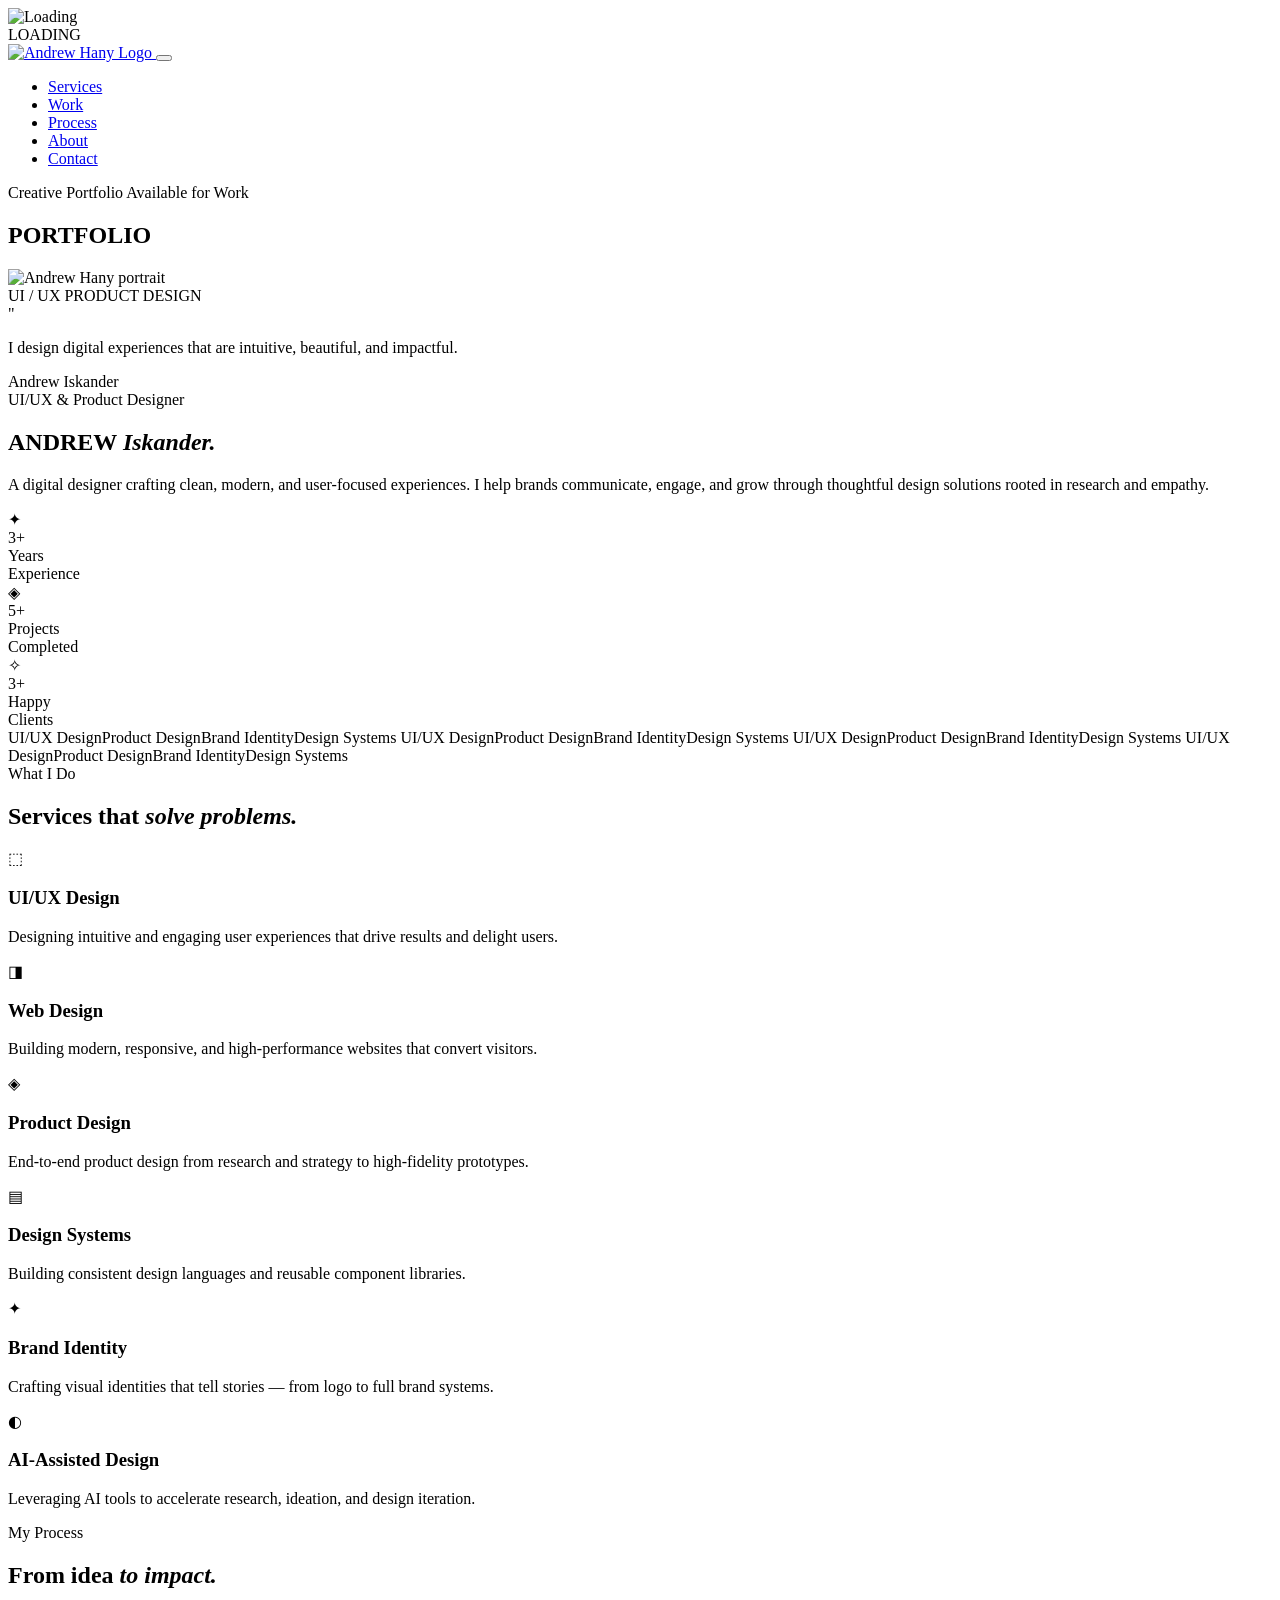
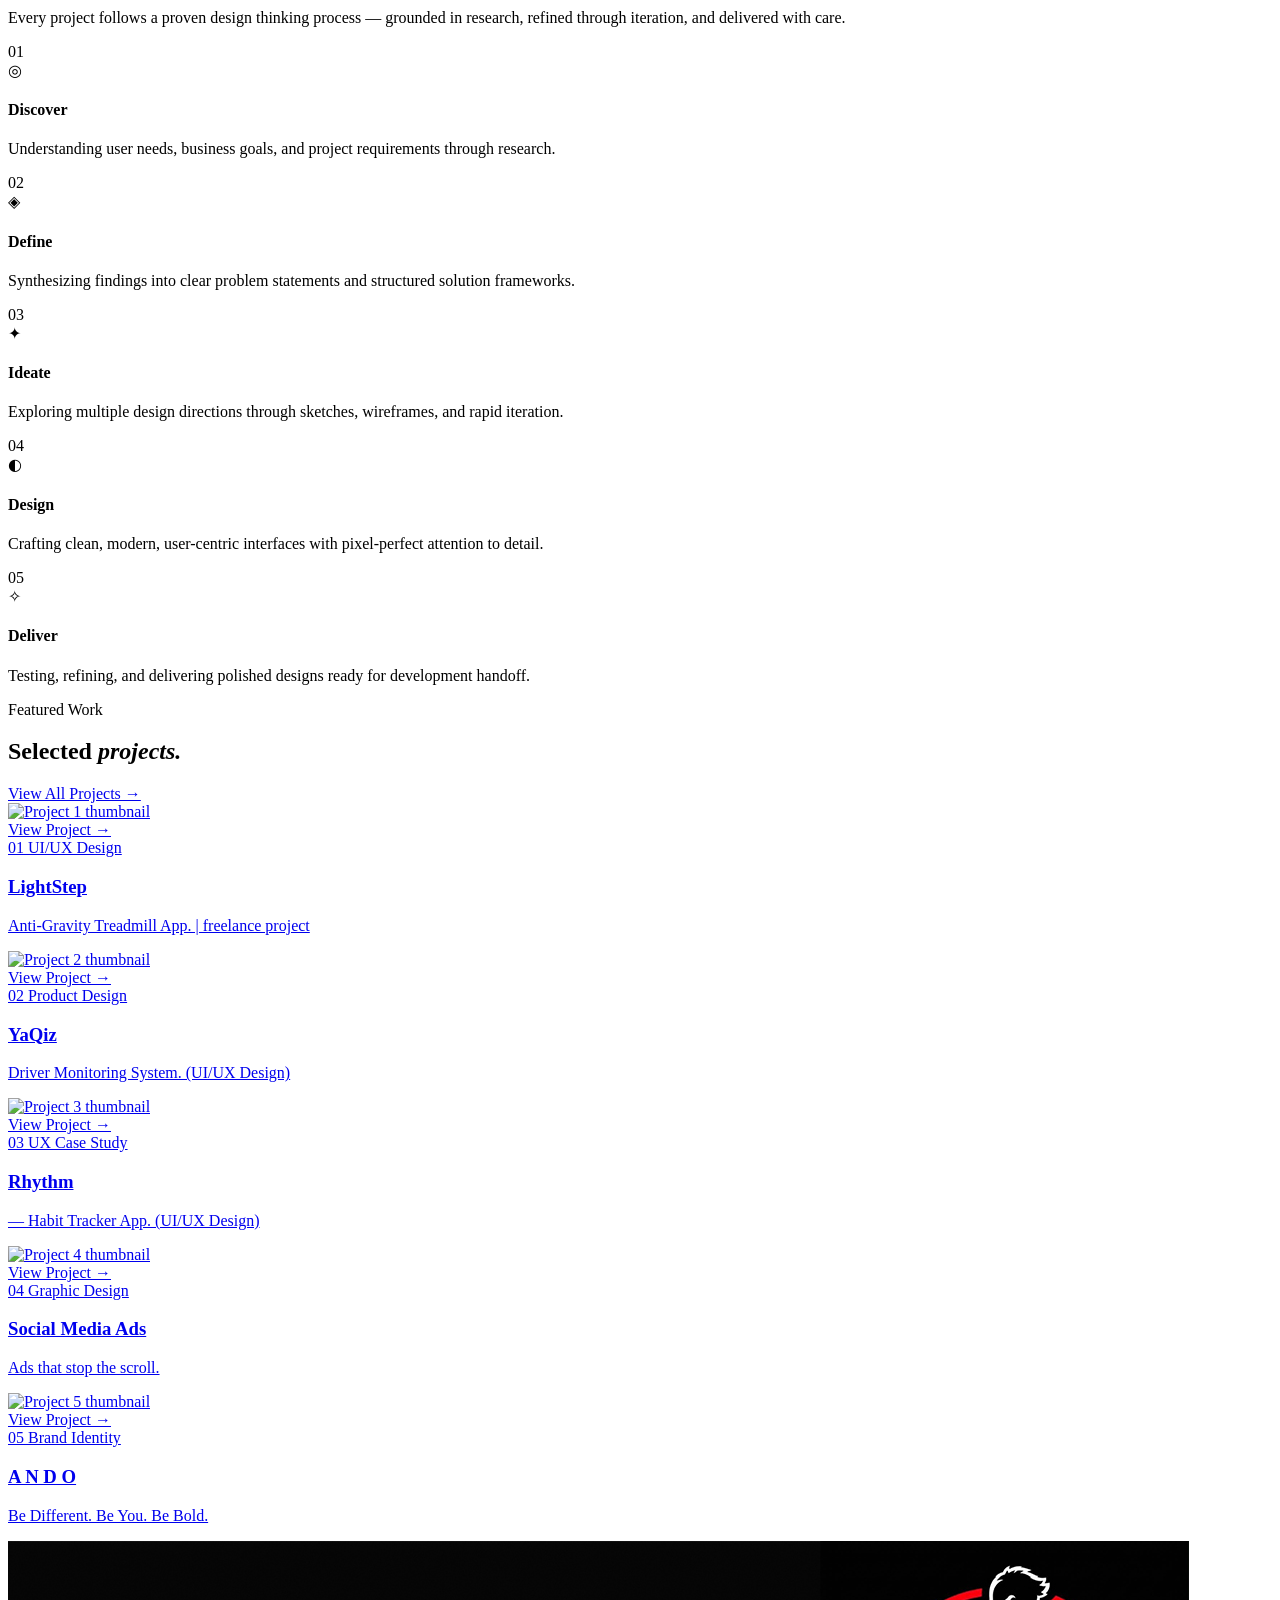
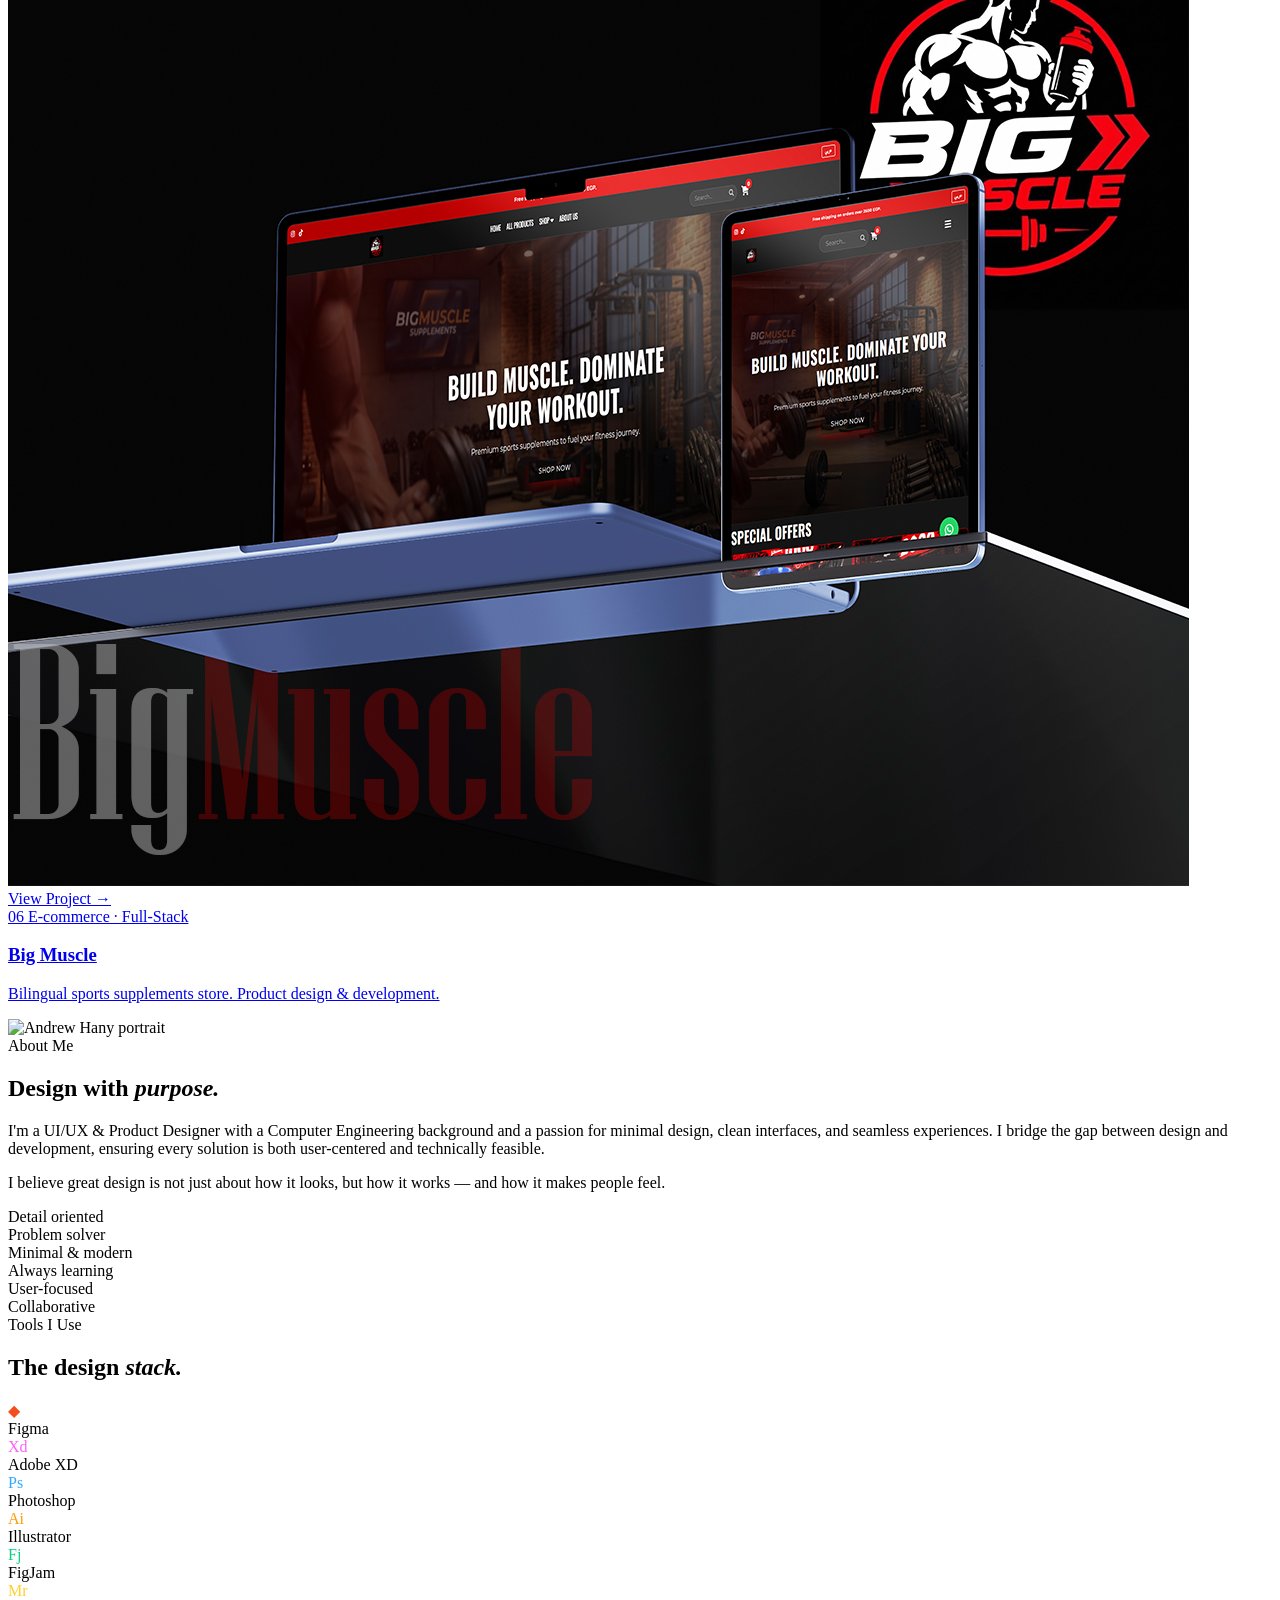
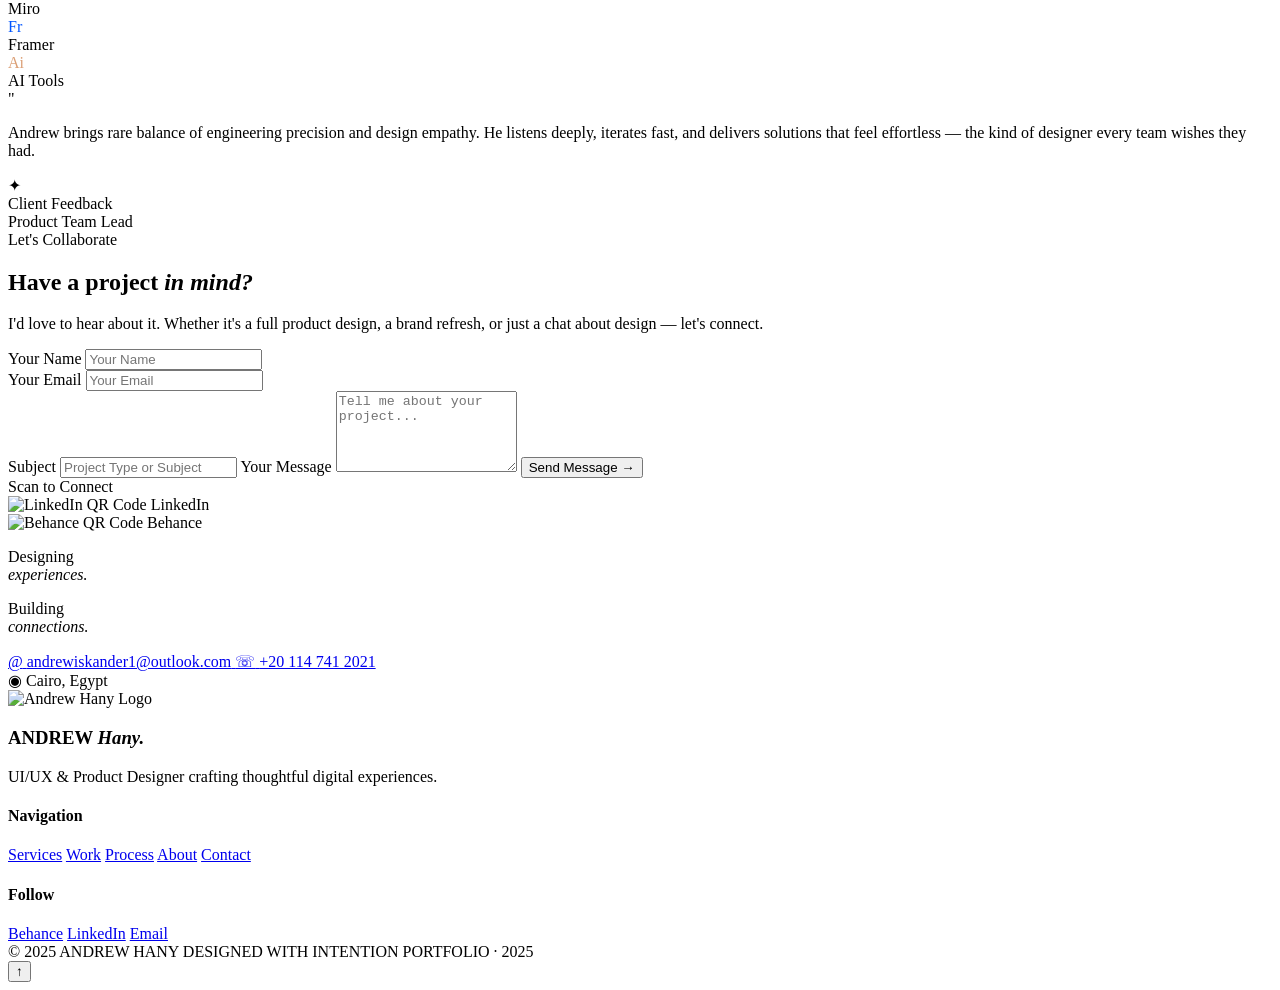
==== index.html @ 0064581a "Update index.html" ====
<!DOCTYPE html>
<html lang="en">
<head>
<meta charset="UTF-8">
<meta name="viewport" content="width=device-width, initial-scale=1.0">
<title>Andrew Hany — UI/UX & Product Designer Portfolio</title>
<meta name="description" content="Andrew Hany — UI/UX Designer, Product Designer, and AI-assisted design specialist. Crafting thoughtful digital experiences that solve real problems.">
<meta property="og:title" content="Andrew Hany — Design Portfolio">
<meta property="og:description" content="UI/UX & Product Designer crafting intuitive, impactful digital experiences.">
<meta property="og:type" content="website">

<link rel="icon" type="image/png" href="logo.png">
<link rel="shortcut icon" type="image/png" href="logo.png">
<link rel="apple-touch-icon" href="logo.png">

<link rel="preconnect" href="https://fonts.googleapis.com">
<link rel="preconnect" href="https://fonts.gstatic.com" crossorigin>
<link href="https://fonts.googleapis.com/css2?family=Bebas+Neue&family=Inter:wght@300;400;500;600;700&family=Playfair+Display:ital,wght@0,400;0,700;1,400&display=swap" rel="stylesheet">

<link rel="stylesheet" href="home.css">
</head>
<body>


<!-- LOADING SCREEN -->
<div class="page-loader" id="pageLoader">
  <div class="loader-content">
    <div class="loader-logo">
      <img src="logo.png" alt="Loading">
    </div>
    <div class="loader-text">
      <span>L</span><span>O</span><span>A</span><span>D</span><span>I</span><span>N</span><span>G</span>
    </div>
    <div class="loader-bar">
      <div class="loader-progress"></div>
    </div>
  </div>
</div>

<!-- باقي الكود -->

<div class="cursor" id="cursor" aria-hidden="true"></div>

<!-- NAV -->
<nav aria-label="Main navigation">
  <a href="home.html" class="logo">
    <img src="logo.png" alt="Andrew Hany Logo">
  </a>
  <button class="nav-toggle" id="navToggle" aria-label="Toggle menu" aria-expanded="false">
    <span></span><span></span><span></span>
  </button>
  <ul id="navMenu">
    <li><a href="#services">Services</a></li>
    <li><a href="#work">Work</a></li>
    <li><a href="#process">Process</a></li>
    <li><a href="#about">About</a></li>
    <li><a href="#contact">Contact</a></li>
  </ul>
</nav>

<!-- HERO — POSTER STYLE -->
<section class="hero">
  <div class="hero-top">
    <span class="hero-tag">Creative Portfolio</span>
    <span class="hero-tag hero-tag-right"><span class="pulse"></span> Available for Work</span>
  </div>

  <div class="hero-main">
    <h1 class="hero-title">
      <span class="split">PORTF</span><span class="split">OLIO</span>
    </h1>
    <div class="hero-portrait">
      <img src="andrew-hero.png" alt="Andrew Hany portrait">
      <div class="portrait-circle"></div>
    </div>
  </div>

  <div class="hero-bottom">
    <div class="hero-left">
      <div class="hero-services">
        <span>UI / UX</span>
        <span>PRODUCT</span>
        <span>DESIGN</span>
      </div>
      <div class="hero-quote">
        <div class="quote-mark">"</div>
        <p>I design digital experiences that are intuitive, beautiful, and impactful.</p>
        <div class="signature">Andrew Iskander</div>
      </div>
    </div>

    <div class="hero-right">
      <div class="hero-name">
        <div class="section-label">UI/UX & Product Designer</div>
        <h2>ANDREW <em>Iskander.</em></h2>
        <p class="hero-bio">A digital designer crafting clean, modern, and user-focused experiences. I help brands communicate, engage, and grow through thoughtful design solutions rooted in research and empathy.</p>
      </div>
      <div class="hero-stats">
        <div class="hero-stat">
          <div class="hero-stat-icon">✦</div>
          <div class="hero-stat-num">3<span>+</span></div>
          <div class="hero-stat-lbl">Years<br>Experience</div>
        </div>
        <div class="hero-stat">
          <div class="hero-stat-icon">◈</div>
          <div class="hero-stat-num">5<span>+</span></div>
          <div class="hero-stat-lbl">Projects<br>Completed</div>
        </div>
        <div class="hero-stat">
          <div class="hero-stat-icon">✧</div>
          <div class="hero-stat-num">3<span>+</span></div>
          <div class="hero-stat-lbl">Happy<br>Clients</div>
        </div>
      </div>
    </div>
  </div>

 
</section>

<!-- MARQUEE -->
<div class="marquee" aria-hidden="true">
  <div class="marquee-track">
    <span>UI/UX Design</span><span>Product Design</span><span>Brand Identity</span><span>Design Systems</span>
    <span>UI/UX Design</span><span>Product Design</span><span>Brand Identity</span><span>Design Systems</span>
    <span>UI/UX Design</span><span>Product Design</span><span>Brand Identity</span><span>Design Systems</span>
    <span>UI/UX Design</span><span>Product Design</span><span>Brand Identity</span><span>Design Systems</span>
  </div>
</div>

<!-- SERVICES / WHAT I DO -->
<section class="services" id="services">
  <div class="services-header reveal">
    <div class="section-label">What I Do</div>
    <h2>Services that <em>solve problems.</em></h2>
  </div>
  <div class="services-grid">
    <div class="service-card reveal">
      <div class="service-icon">⬚</div>
      <h3>UI/UX Design</h3>
      <p>Designing intuitive and engaging user experiences that drive results and delight users.</p>
    </div>
    <div class="service-card reveal">
      <div class="service-icon">◨</div>
      <h3>Web Design</h3>
      <p>Building modern, responsive, and high-performance websites that convert visitors.</p>
    </div>
    <div class="service-card reveal">
      <div class="service-icon">◈</div>
      <h3>Product Design</h3>
      <p>End-to-end product design from research and strategy to high-fidelity prototypes.</p>
    </div>
    <div class="service-card reveal">
      <div class="service-icon">▤</div>
      <h3>Design Systems</h3>
      <p>Building consistent design languages and reusable component libraries.</p>
    </div>
    <div class="service-card reveal">
      <div class="service-icon">✦</div>
      <h3>Brand Identity</h3>
      <p>Crafting visual identities that tell stories — from logo to full brand systems.</p>
    </div>
    <div class="service-card reveal">
      <div class="service-icon">◐</div>
      <h3>AI-Assisted Design</h3>
      <p>Leveraging AI tools to accelerate research, ideation, and design iteration.</p>
    </div>
  </div>
</section>

<!-- PROCESS -->
<section class="process" id="process">
  <div class="process-header">
    <div class="section-label reveal" style="justify-content:center">My Process</div>
    <h2 class="reveal process-title">From idea <em>to impact.</em></h2>
    <p class="reveal process-sub">Every project follows a proven design thinking process — grounded in research, refined through iteration, and delivered with care.</p>
  </div>

  <div class="process-timeline">
    <div class="p-line" aria-hidden="true"></div>
    <div class="p-step reveal">
      <div class="p-step-num">01</div>
      <div class="p-step-icon">◎</div>
      <h4>Discover</h4>
      <p>Understanding user needs, business goals, and project requirements through research.</p>
    </div>
    <div class="p-step reveal">
      <div class="p-step-num">02</div>
      <div class="p-step-icon">◈</div>
      <h4>Define</h4>
      <p>Synthesizing findings into clear problem statements and structured solution frameworks.</p>
    </div>
    <div class="p-step reveal">
      <div class="p-step-num">03</div>
      <div class="p-step-icon">✦</div>
      <h4>Ideate</h4>
      <p>Exploring multiple design directions through sketches, wireframes, and rapid iteration.</p>
    </div>
    <div class="p-step reveal">
      <div class="p-step-num">04</div>
      <div class="p-step-icon">◐</div>
      <h4>Design</h4>
      <p>Crafting clean, modern, user-centric interfaces with pixel-perfect attention to detail.</p>
    </div>
    <div class="p-step reveal">
      <div class="p-step-num">05</div>
      <div class="p-step-icon">✧</div>
      <h4>Deliver</h4>
      <p>Testing, refining, and delivering polished designs ready for development handoff.</p>
    </div>
  </div>
</section>

<!-- FEATURED WORK -->
<section class="work" id="work">
  <div class="work-header">
    <div>
      <div class="section-label reveal">Featured Work</div>
      <h2 class="reveal work-title">Selected <em>projects.</em></h2>
    </div>
    <a href="https://www.behance.net/andrewhany6" target="_blank" rel="noopener" class="view-all reveal">
      View All Projects →
    </a>
  </div>

  <div class="projects-grid">

    <!-- PROJECT 1 -->
    <a href="LightStep/LightStep.html" class="project-card reveal" data-project="1" >
      <div class="project-image">
        <img src="project-1.jpg" alt="Project 1 thumbnail" loading="lazy">
        <div class="project-overlay">
          <span class="project-view">View Project →</span>
        </div>
      </div>
      <div class="project-info">
        <div class="project-meta">
          <span class="project-num">01</span>
          <span class="project-cat">UI/UX Design</span>
        </div>
        <h3>LightStep</h3>
        <p>Anti-Gravity Treadmill App. | freelance project</p>
      </div>
    </a>

    <!-- PROJECT 2 -->
    <a href="Yaqiz/YaQiz.html" class="project-card reveal" data-project="2" >
      <div class="project-image">
        <img src="project-2.jpg" alt="Project 2 thumbnail" loading="lazy">
        <div class="project-overlay">
          <span class="project-view">View Project →</span>
        </div>
      </div>
      <div class="project-info">
        <div class="project-meta">
          <span class="project-num">02</span>
          <span class="project-cat">Product Design</span>
        </div>
        <h3>YaQiz</h3>
        <p>Driver Monitoring System. (UI/UX Design) </p>
      </div>
    </a>

    <!-- PROJECT 3 -->
    <a href="Rhythm/rhythm.html" class="project-card reveal" data-project="3" >
      <div class="project-image">
        <img src="project-3.jpg" alt="Project 3 thumbnail" loading="lazy">
        <div class="project-overlay">
          <span class="project-view">View Project →</span>
        </div>
      </div>
      <div class="project-info">
        <div class="project-meta">
          <span class="project-num">03</span>
          <span class="project-cat">UX Case Study</span>
        </div>
        <h3>Rhythm</h3>
        <p> — Habit Tracker App. (UI/UX Design) </p>
      </div>
    </a>

    <!-- PROJECT 4 -->
    <a href="ads/ads.html" class="project-card reveal" data-project="4" >
      <div class="project-image">
        <img src="project-4.jpg" alt="Project 4 thumbnail" loading="lazy">
        <div class="project-overlay">
          <span class="project-view">View Project →</span>
        </div>
      </div>
      <div class="project-info">
        <div class="project-meta">
          <span class="project-num">04</span>
          <span class="project-cat">Graphic Design</span>
        </div>
        <h3>Social Media Ads</h3>
        <p>Ads that stop the scroll.</p>
      </div>
    </a>

<!-- PROJECT 5 -->
    <a href="ando/ando.html" class="project-card reveal" data-project="5" >
      <div class="project-image">
        <img src="project-5.jpg" alt="Project 5 thumbnail" loading="lazy">
        <div class="project-overlay">
          <span class="project-view">View Project →</span>
        </div>
      </div>
      <div class="project-info">
        <div class="project-meta">
          <span class="project-num">05</span>
          <span class="project-cat">Brand Identity</span>
        </div>
        <h3>A N D O</h3>
        <p>Be Different. Be You. Be Bold.</p>
      </div>
    </a>

    

     <!-- PROJECT 6 -->
<a href="Big Muscle/BigMuscle.html" class="project-card reveal" data-project="6">
  <div class="project-image">
    <img
      src="project-6.jpg"
      alt="Big Muscle sports supplements e-commerce platform"
      loading="lazy"
    >
    <div class="project-overlay">
      <span class="project-view">View Project →</span>
    </div>
  </div>

  <div class="project-info">
    <div class="project-meta">
      <span class="project-num">06</span>
      <span class="project-cat">E-commerce · Full-Stack</span>
    </div>
    <h3>Big Muscle</h3>
    <p>Bilingual sports supplements store. Product design &amp; development.</p>
  </div>
</a>


  </div>
</section>

<!-- ABOUT ME -->
<section class="about" id="about">
  <div class="about-inner">
    <div class="about-left reveal">
      <div class="about-image">
        <img src="andrew-about.jpg" alt="Andrew Hany portrait">
      </div>
    </div>
    <div class="about-right reveal">
      <div class="section-label">About Me</div>
      <h2>Design with <em>purpose.</em></h2>
      <p class="about-bio">I'm a UI/UX & Product Designer with a Computer Engineering background and a passion for minimal design, clean interfaces, and seamless experiences. I bridge the gap between design and development, ensuring every solution is both user-centered and technically feasible.</p>
      <p class="about-bio">I believe great design is not just about how it looks, but how it works — and how it makes people feel.</p>

      <div class="about-traits">
        <div class="trait">
          <span class="trait-dot"></span>
          <span>Detail oriented</span>
        </div>
        <div class="trait">
          <span class="trait-dot"></span>
          <span>Problem solver</span>
        </div>
        <div class="trait">
          <span class="trait-dot"></span>
          <span>Minimal & modern</span>
        </div>
        <div class="trait">
          <span class="trait-dot"></span>
          <span>Always learning</span>
        </div>
        <div class="trait">
          <span class="trait-dot"></span>
          <span>User-focused</span>
        </div>
        <div class="trait">
          <span class="trait-dot"></span>
          <span>Collaborative</span>
        </div>
      </div>
    </div>
  </div>
</section>

<!-- TOOLS -->
<section class="tools">
  <div class="tools-inner">
    <div class="section-label reveal" style="justify-content:center">Tools I Use</div>
    <h2 class="reveal tools-title">The design <em>stack.</em></h2>

    <div class="tools-grid">
      <div class="tool-card reveal">
        <div class="tool-icon" style="color:#F24E1E">◆</div>
        <span>Figma</span>
      </div>
      <div class="tool-card reveal">
        <div class="tool-icon" style="color:#FF61F6">Xd</div>
        <span>Adobe XD</span>
      </div>
      <div class="tool-card reveal">
        <div class="tool-icon" style="color:#31A8FF">Ps</div>
        <span>Photoshop</span>
      </div>
      <div class="tool-card reveal">
        <div class="tool-icon" style="color:#FF9A00">Ai</div>
        <span>Illustrator</span>
      </div>
      <div class="tool-card reveal">
        <div class="tool-icon" style="color:#0ACF83">Fj</div>
        <span>FigJam</span>
      </div>
      <div class="tool-card reveal">
        <div class="tool-icon" style="color:#FFD02F">Mr</div>
        <span>Miro</span>
      </div>
      <div class="tool-card reveal">
        <div class="tool-icon" style="color:#0055FF">Fr</div>
        <span>Framer</span>
      </div>
      <div class="tool-card reveal">
        <div class="tool-icon" style="color:#DB9F75">Ai</div>
        <span>AI Tools</span>
      </div>
    </div>

    <!-- Testimonial -->
    <div class="testimonial reveal">
      <div class="quote-large">"</div>
      <p>Andrew brings rare balance of engineering precision and design empathy. He listens deeply, iterates fast, and delivers solutions that feel effortless — the kind of designer every team wishes they had.</p>
      <div class="testimonial-author">
        <div class="ta-avatar">✦</div>
        <div>
          <div class="ta-name">Client Feedback</div>
          <div class="ta-role">Product Team Lead</div>
        </div>
      </div>
    </div>
  </div>
</section>

<!-- COLLABORATE / CONTACT -->
<section class="collaborate" id="contact">
  <div class="collab-header reveal">
    <div class="section-label" style="justify-content:center">Let's Collaborate</div>
    <h2>Have a project <em>in mind?</em></h2>
    <p>I'd love to hear about it. Whether it's a full product design, a brand refresh, or just a chat about design — let's connect.</p>
  </div>

  <div class="collab-grid">
    <div class="collab-form-wrap reveal">
      <form class="contact-form" action="https://formsubmit.co/andrewiskander1@outlook.com" method="POST">
        <input type="hidden" name="_subject" value="New message from Portfolio Home page!">
        <input type="hidden" name="_captcha" value="false">
        <div class="form-row">
          <div>
            <label for="name" class="sr-only">Your Name</label>
            <input id="name" type="text" name="name" placeholder="Your Name" required>
          </div>
          <div>
            <label for="email" class="sr-only">Your Email</label>
            <input id="email" type="email" name="email" placeholder="Your Email" required>
          </div>
        </div>
        <label for="subject" class="sr-only">Subject</label>
        <input id="subject" type="text" name="subject" placeholder="Project Type or Subject">
        <label for="message" class="sr-only">Your Message</label>
        <textarea id="message" name="message" placeholder="Tell me about your project..." rows="5" required></textarea>
        <button type="submit" class="cta-btn">Send Message →</button>
      </form>
    </div>

    <div class="collab-qr reveal">
      <div class="qr-title">Scan to Connect</div>
      <div class="qr-grid">
        <div class="qr-item">
          <img src="qr-linkedin.png" alt="LinkedIn QR Code">
          <span>LinkedIn</span>
        </div>
        <div class="qr-item">
          <img src="qr-behance.png" alt="Behance QR Code">
          <span>Behance</span>
        </div>
      </div>
      <div class="qr-tagline">
        <p>Designing<br><em>experiences.</em></p>
        <p>Building<br><em>connections.</em></p>
      </div>
    </div>
  </div>

  <div class="collab-info reveal">
    <a href="mailto:andrewiskander1@outlook.com" class="ci-item">
      <span class="ci-icon">@</span>
      <span>andrewiskander1@outlook.com</span>
    </a>
    <a href="tel:+201147412021" class="ci-item">
      <span class="ci-icon">☏</span>
      <span>+20 114 741 2021</span>
    </a>
    <div class="ci-item">
      <span class="ci-icon">◉</span>
      <span>Cairo, Egypt</span>
    </div>
  </div>
</section>

<!-- FOOTER -->
<footer>
  <div class="footer-top">
    <div class="footer-brand">
      <img src="logo.png" alt="Andrew Hany Logo">
      <h3>ANDREW <em>Hany.</em></h3>
      <p>UI/UX & Product Designer crafting thoughtful digital experiences.</p>
    </div>
    <div class="footer-links">
      <h4>Navigation</h4>
      <a href="#services">Services</a>
      <a href="#work">Work</a>
      <a href="#process">Process</a>
      <a href="#about">About</a>
      <a href="#contact">Contact</a>
    </div>
    <div class="footer-social">
      <h4>Follow</h4>
      <a href="https://www.behance.net/andrewhany6" target="_blank" rel="noopener">Behance</a>
      <a href="https://www.linkedin.com/in/andrew-hany-iskander0212" target="_blank" rel="noopener">LinkedIn</a>
      <a href="mailto:andrewiskander1@outlook.com">Email</a>
    </div>
  </div>
  <div class="foot-bot">
    <span>© 2025 ANDREW HANY</span>
    <span>DESIGNED WITH INTENTION</span>
    <span>PORTFOLIO · 2025</span>
  </div>
</footer>

<script defer src="https://cdnjs.cloudflare.com/ajax/libs/gsap/3.12.5/gsap.min.js"></script>
<script defer src="https://cdnjs.cloudflare.com/ajax/libs/gsap/3.12.5/ScrollTrigger.min.js"></script>
<script src="home.js"></script>


<button id="scrollTop" class="scroll-top" aria-label="Scroll to top">
  ↑
</button>

</body>
</html>
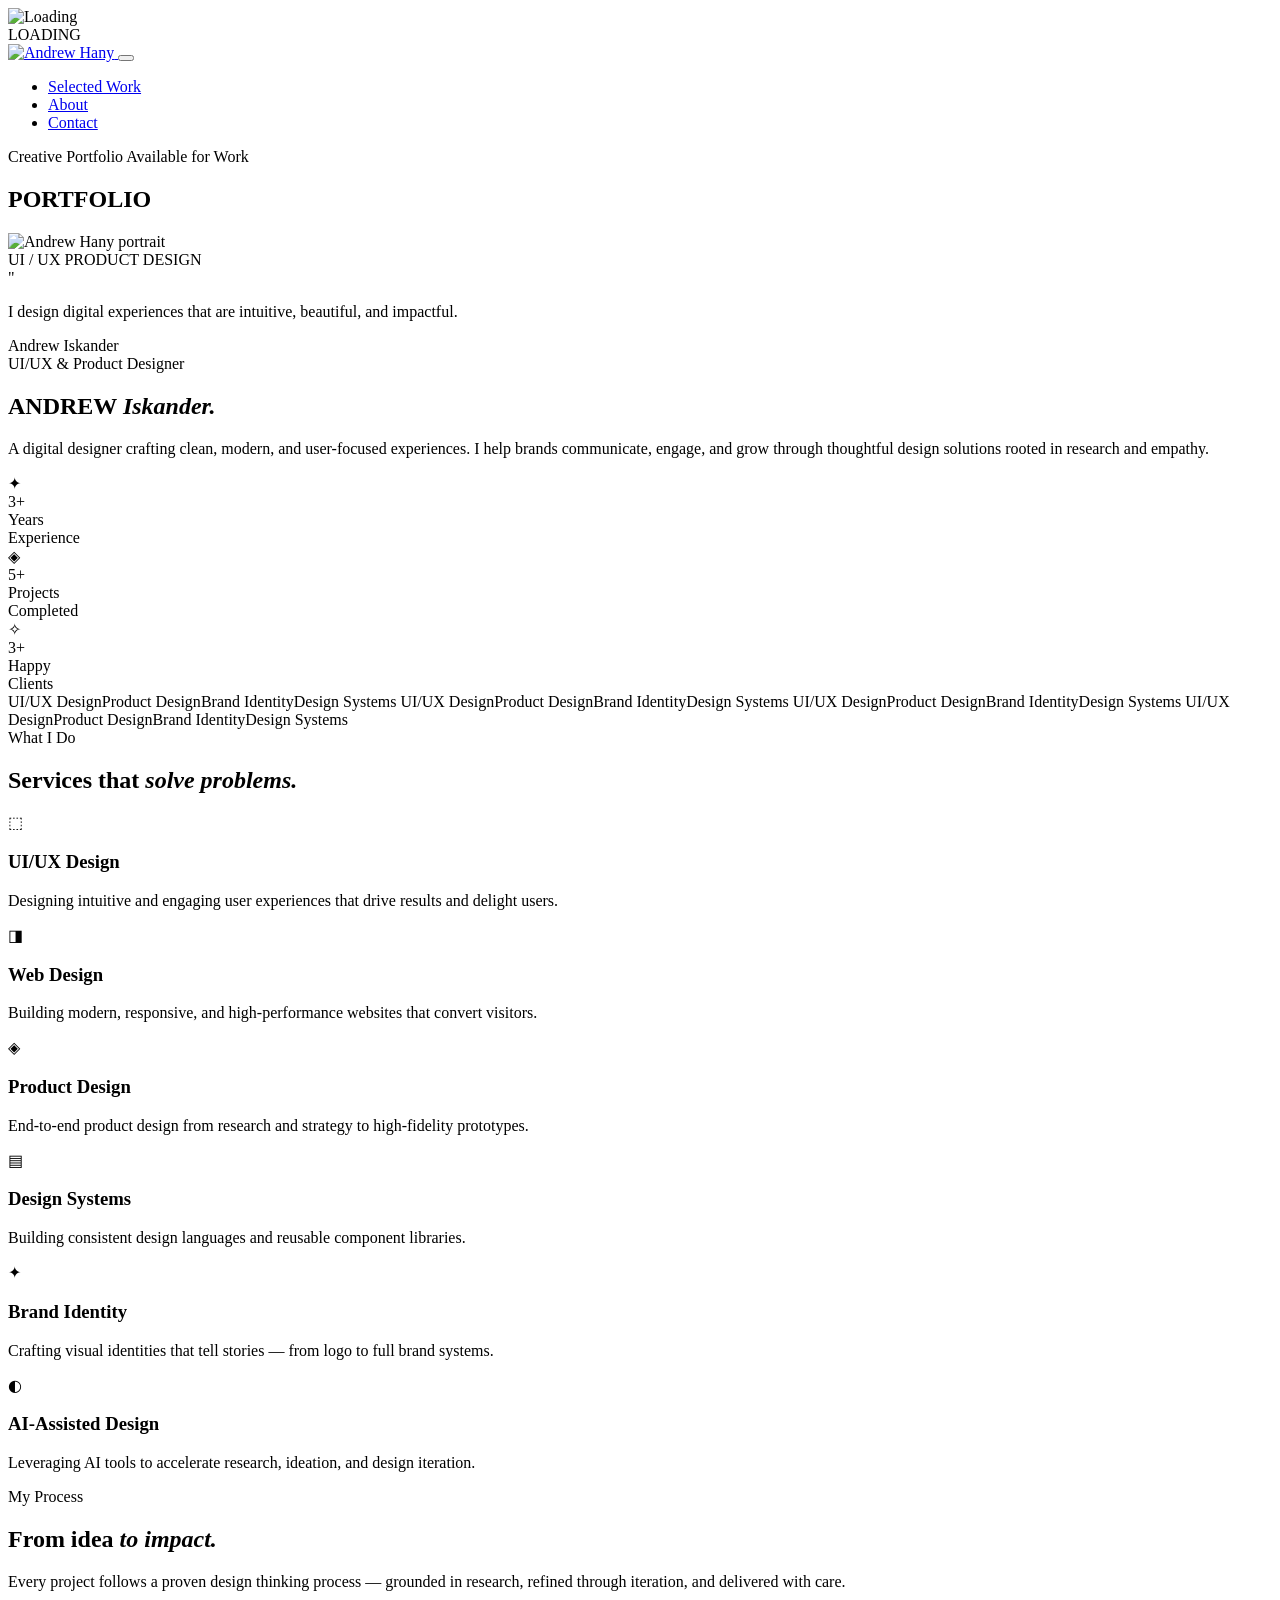
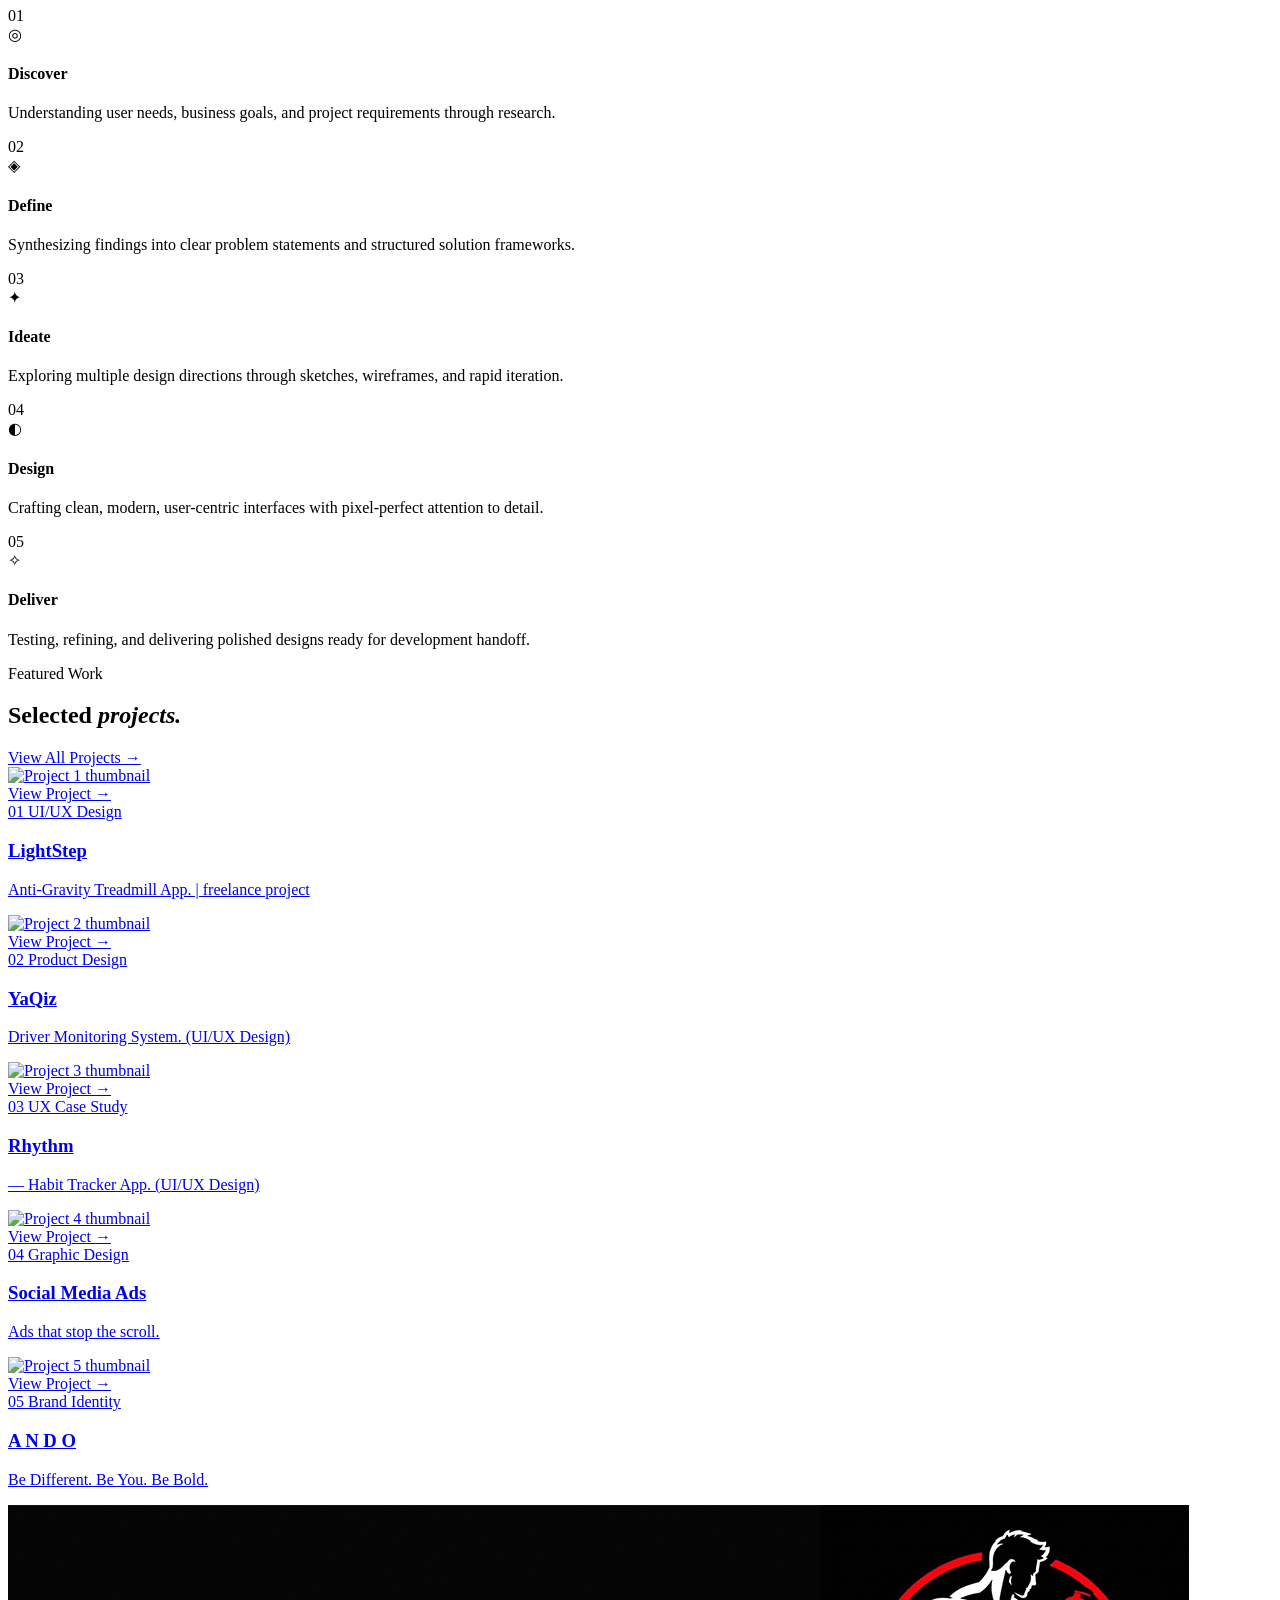
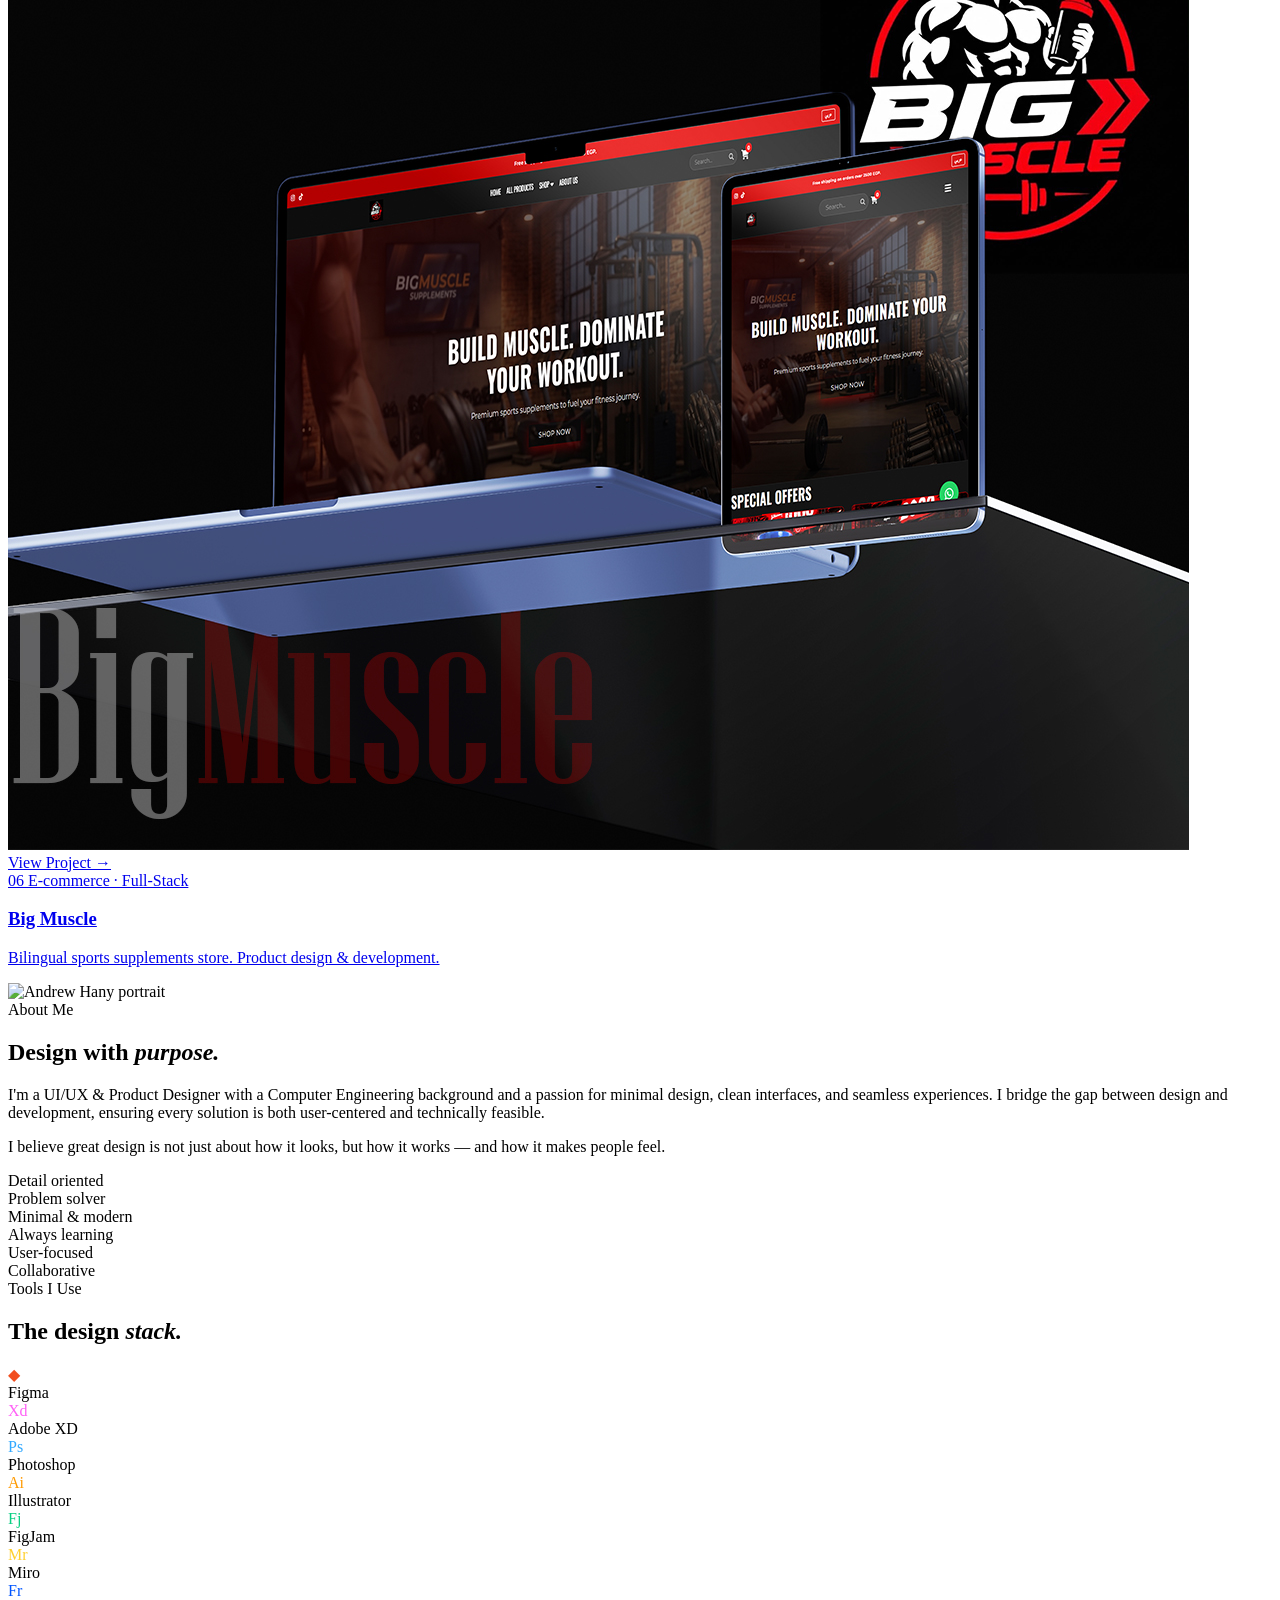
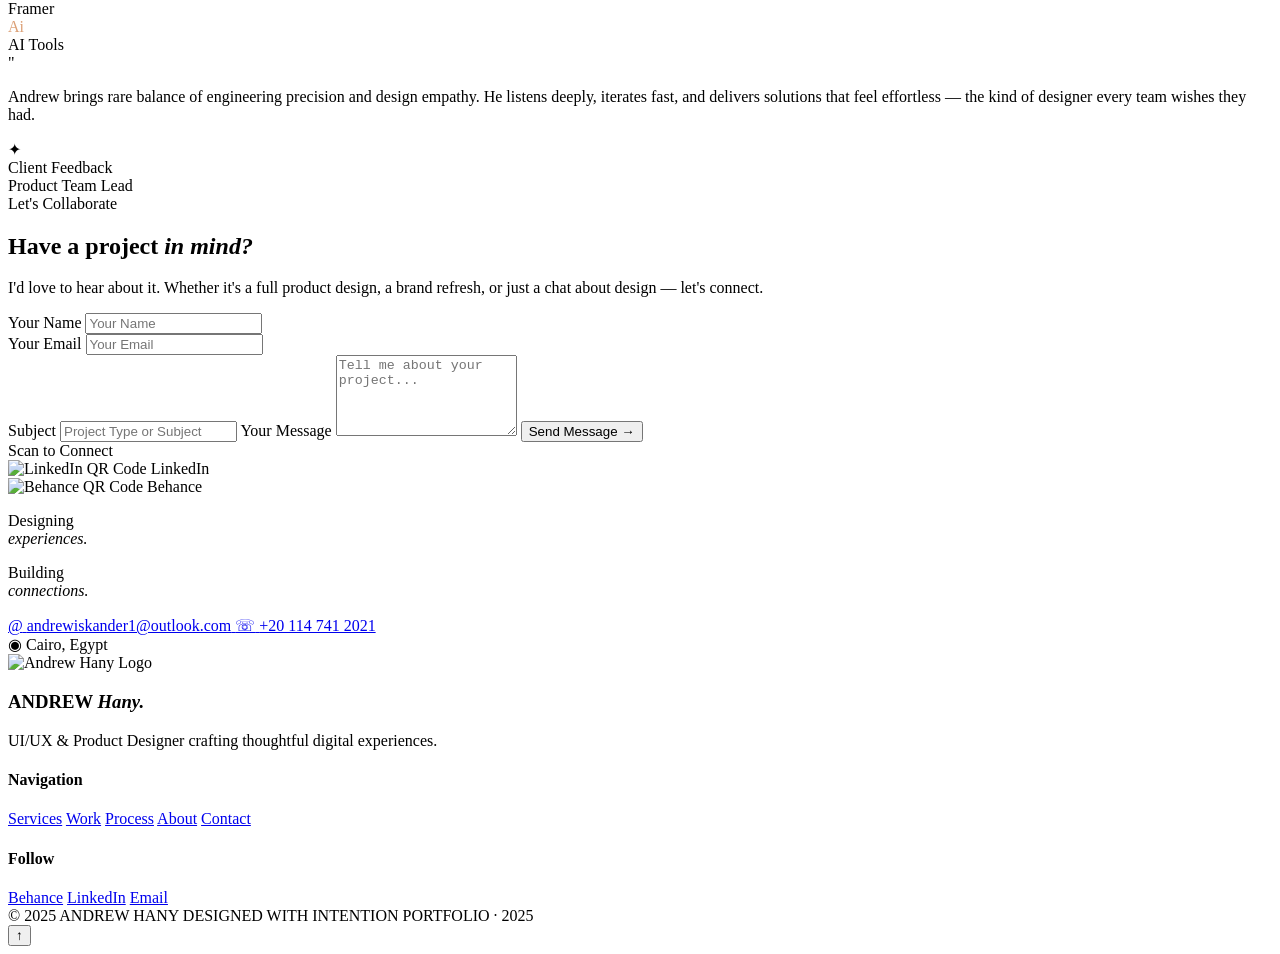
==== commit 49e10fd3: "Update index.html" ====
--- a/index.html
+++ b/index.html
@@ -43,16 +43,21 @@
 
 <!-- NAV -->
 <nav aria-label="Main navigation">
-  <a href="home.html" class="logo">
-    <img src="logo.png" alt="Andrew Hany Logo">
+  <!-- Your Logo -->
+  <a href="index.html" class="logo" aria-label="Andrew Hany — Home">
+    <img src="logo.png" alt="Andrew Hany"> <!-- Adjust path if inside a project folder -->
   </a>
-  <button class="nav-toggle" id="navToggle" aria-label="Toggle menu" aria-expanded="false">
-    <span></span><span></span><span></span>
+
+  <!-- 1. ADD THIS HAMBURGER BUTTON -->
+  <button class="nav-toggle" id="navToggle" aria-label="Toggle menu" aria-expanded="false" aria-controls="navMenu">
+    <span></span>
+    <span></span>
+    <span></span>
   </button>
+
+  <!-- 2. ADD id="navMenu" TO YOUR UL -->
   <ul id="navMenu">
-    <li><a href="#services">Services</a></li>
-    <li><a href="#work">Work</a></li>
-    <li><a href="#process">Process</a></li>
+    <li><a href="#work">Selected Work</a></li>
     <li><a href="#about">About</a></li>
     <li><a href="#contact">Contact</a></li>
   </ul>
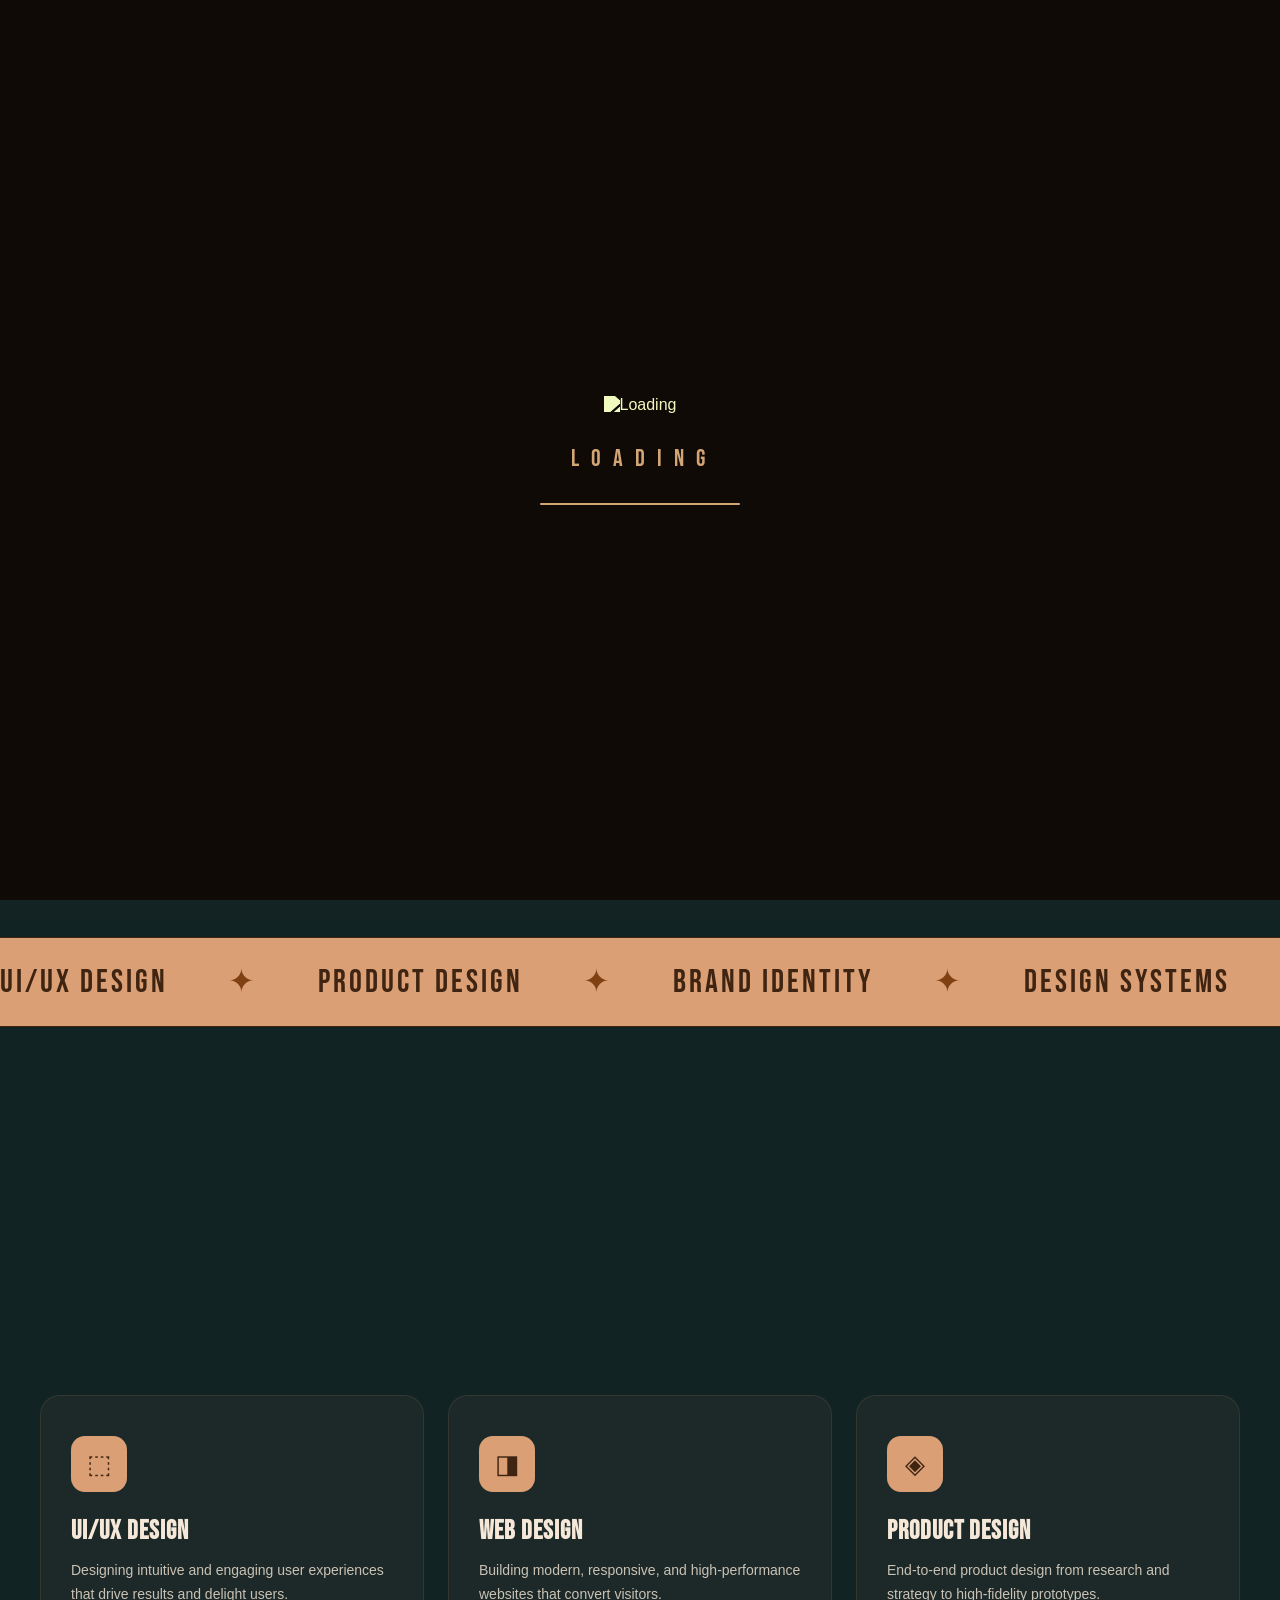
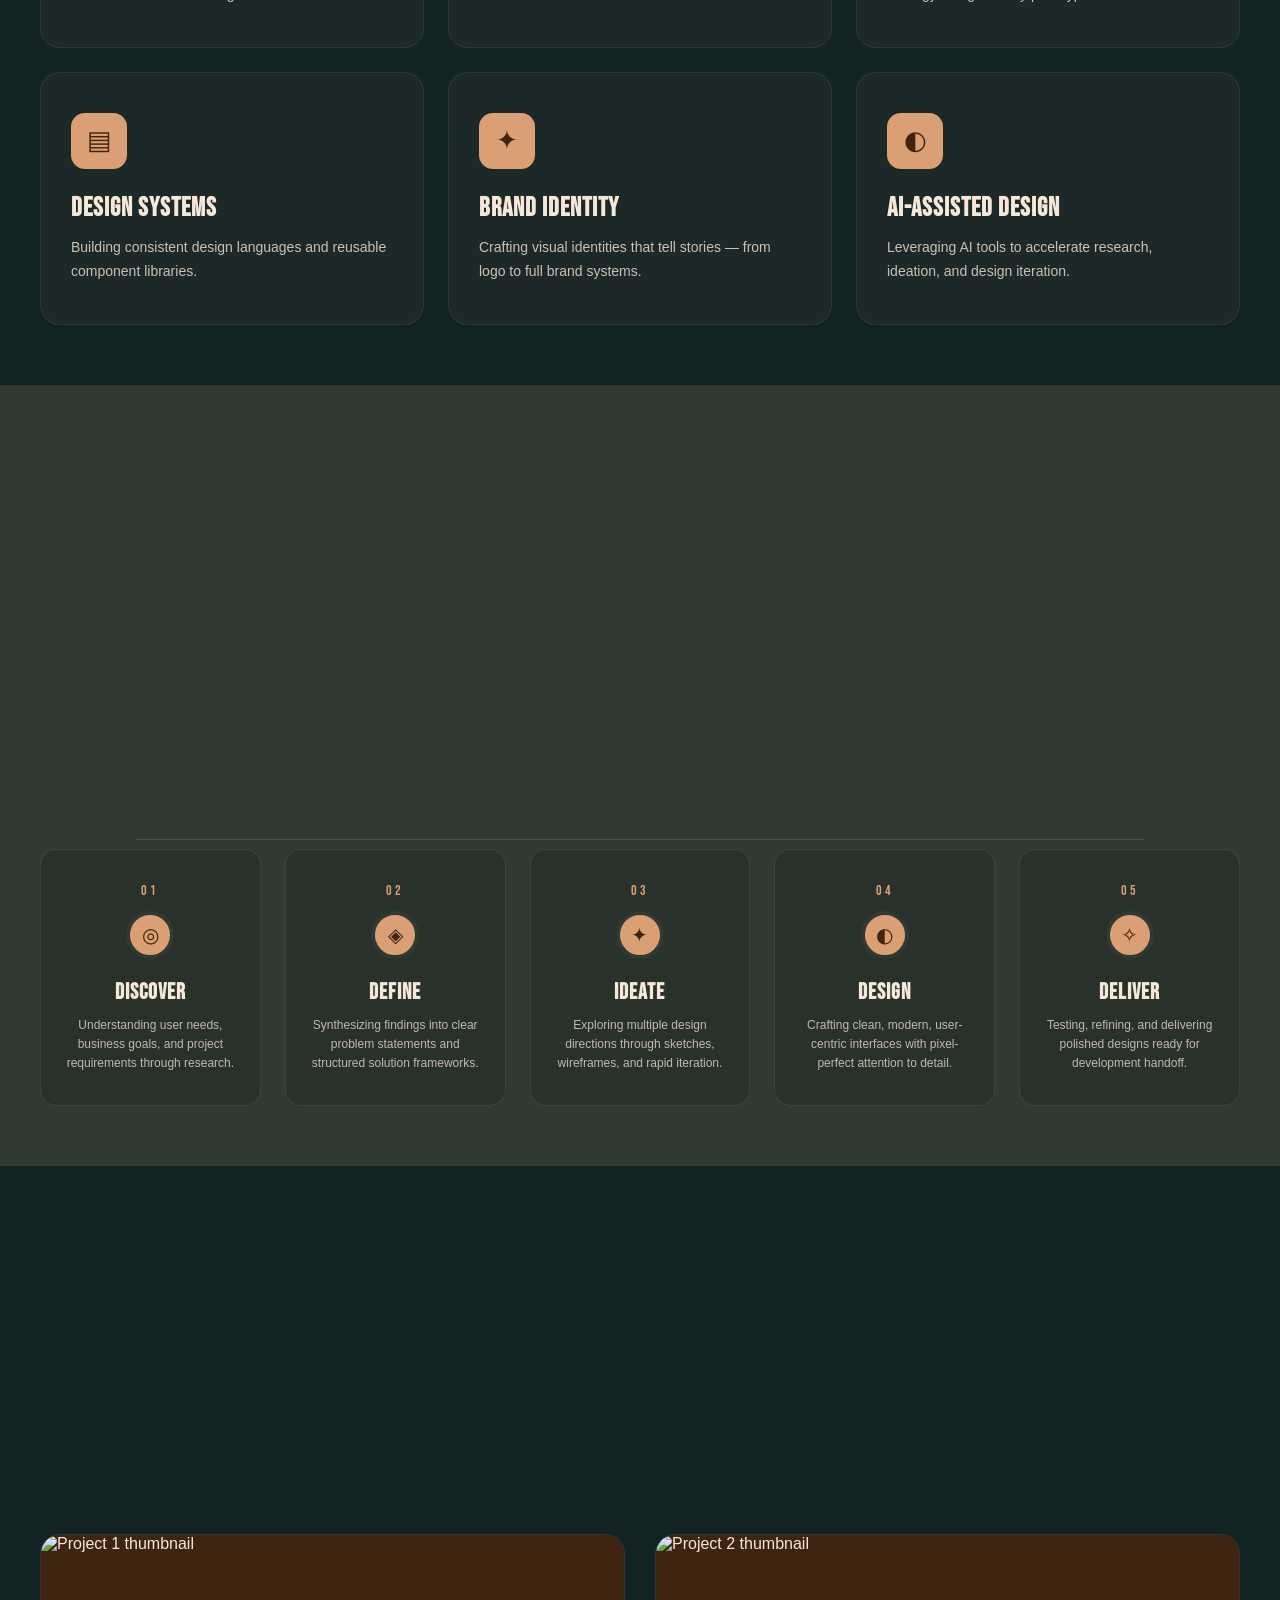
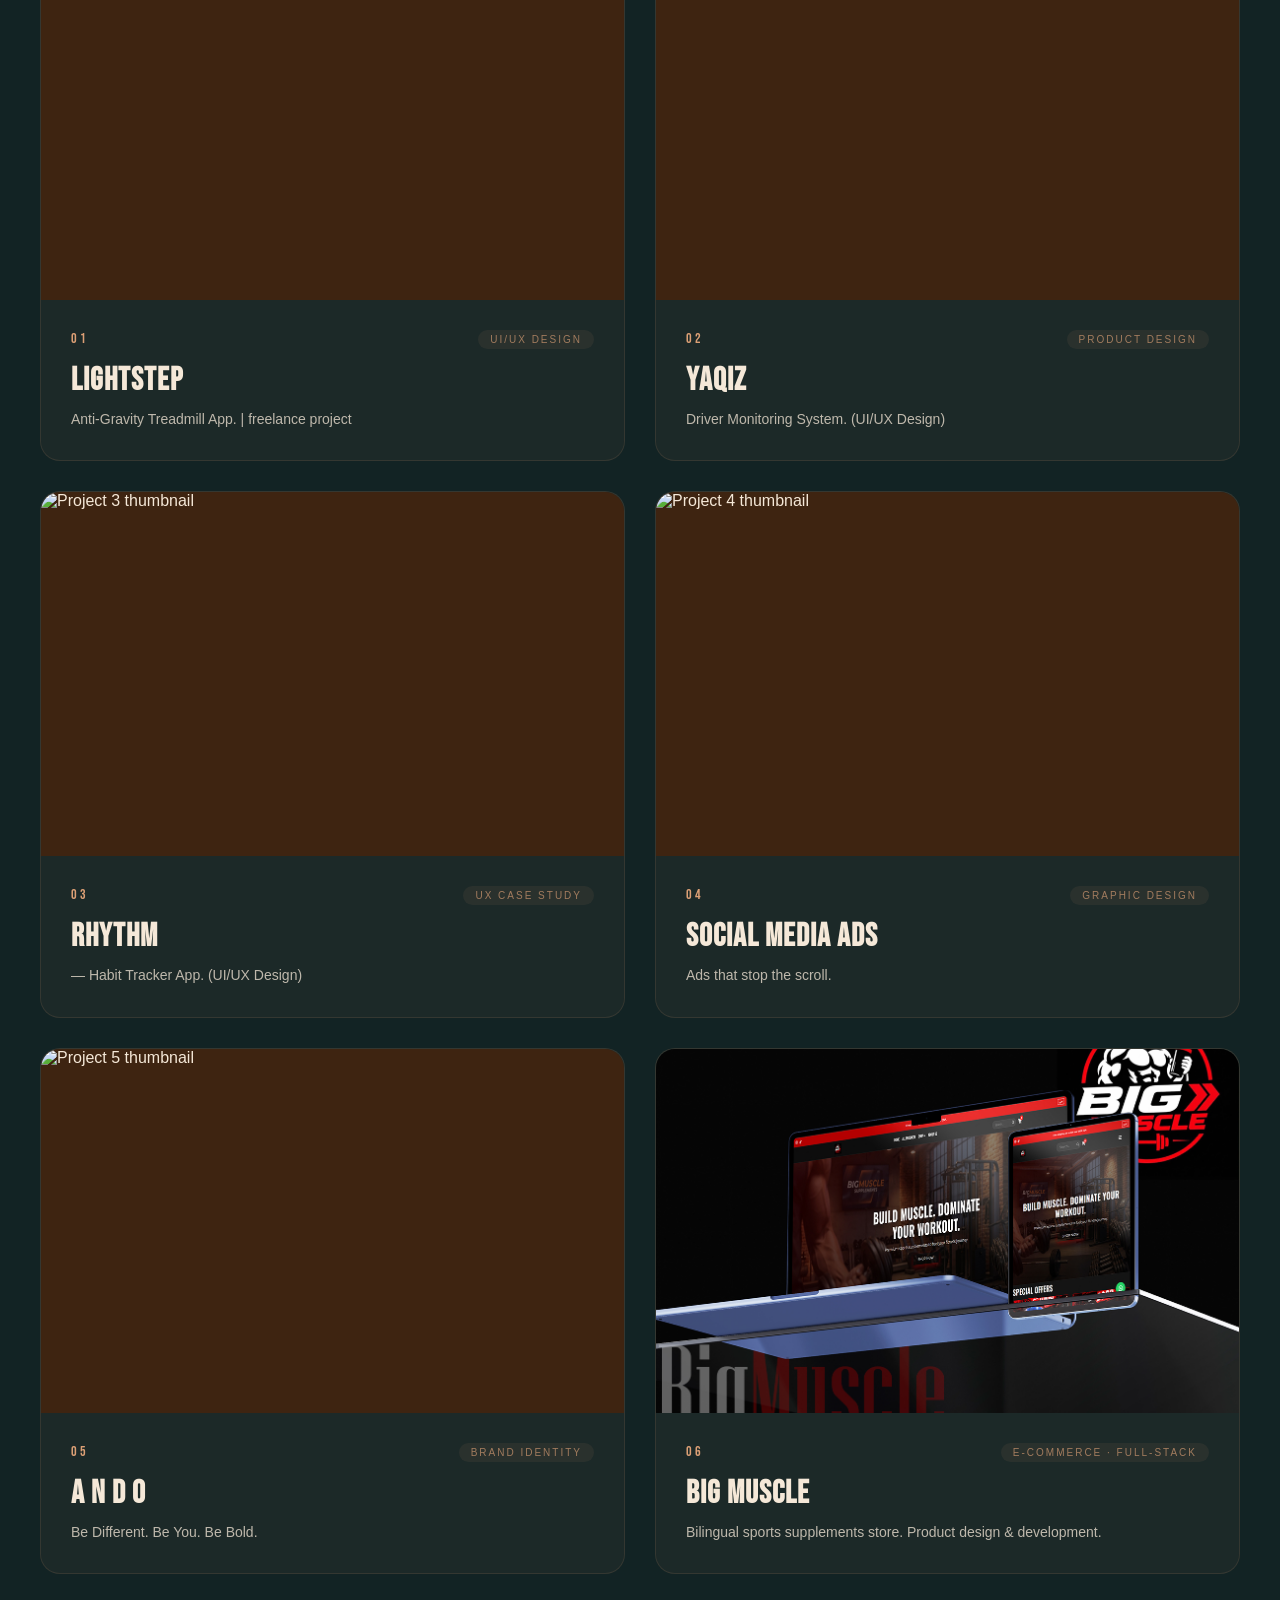
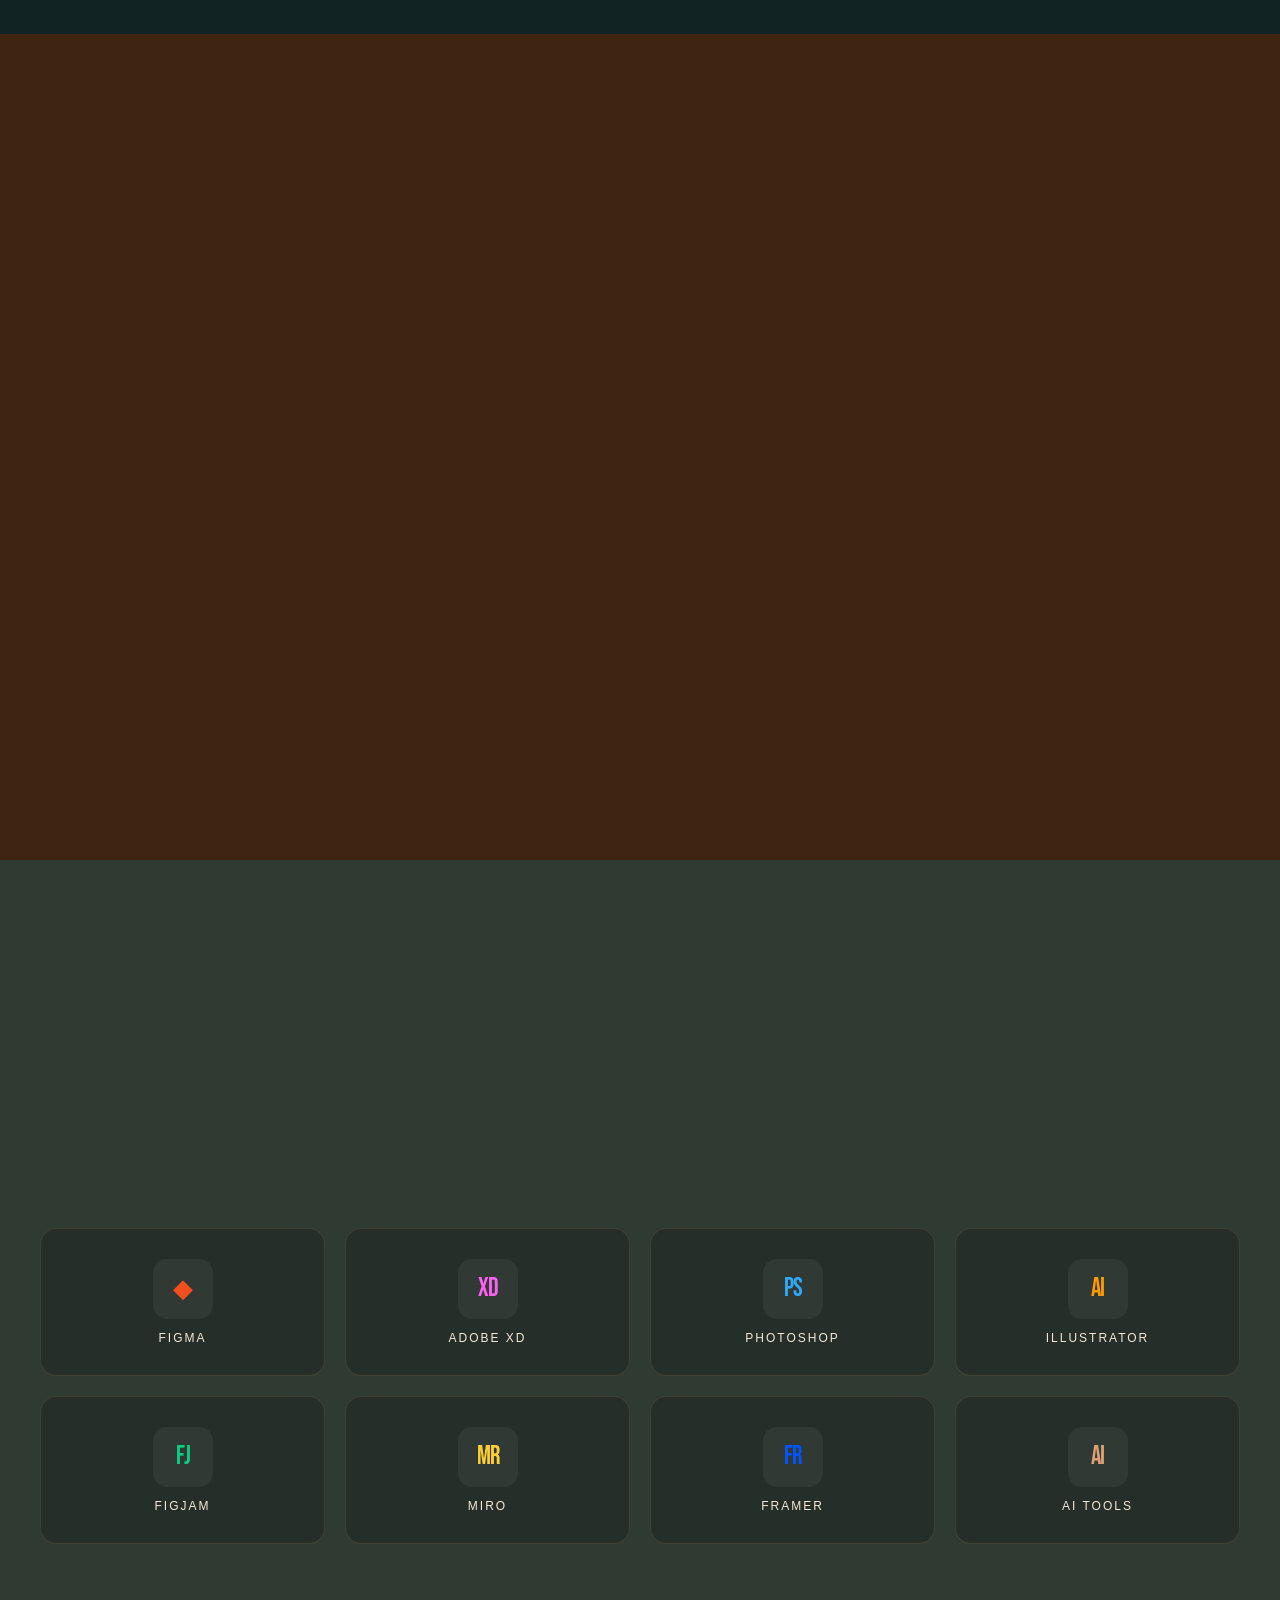
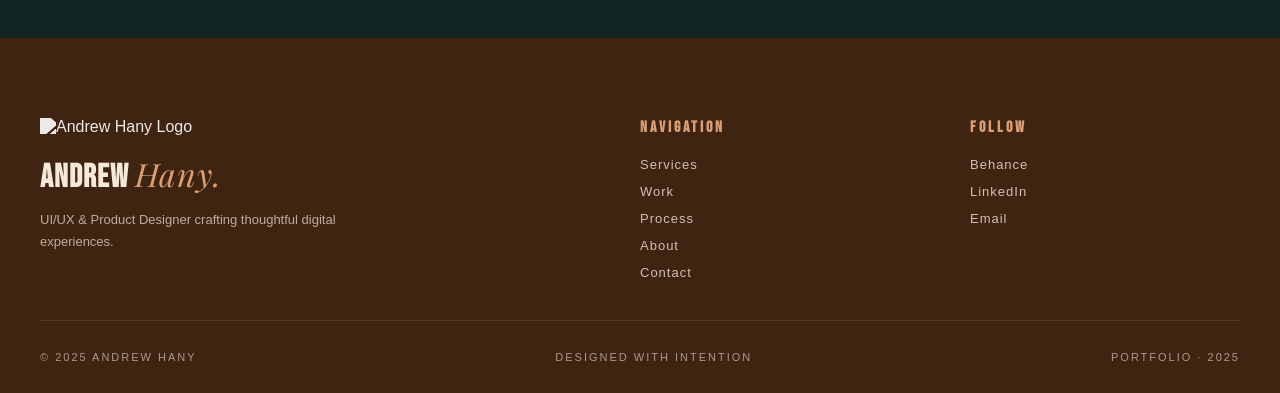
==== commit 6e4481ac: "Update index.html" ====
--- a/index.html
+++ b/index.html
@@ -555,4 +555,26 @@
 </button>
 
 </body>
+    <!-- MOBILE MENU SCRIPT -->
+  <script>
+    const navToggle = document.getElementById("navToggle");
+    const navMenu = document.getElementById("navMenu");
+
+    if (navToggle && navMenu) {
+      navToggle.addEventListener("click", () => {
+        const isOpen = navToggle.getAttribute("aria-expanded") === "true";
+        navToggle.setAttribute("aria-expanded", String(!isOpen));
+        navMenu.classList.toggle("open", !isOpen);
+      });
+
+      // Close menu when a link is clicked
+      navMenu.querySelectorAll("a").forEach((link) => {
+        link.addEventListener("click", () => {
+          navToggle.setAttribute("aria-expanded", "false");
+          navMenu.classList.remove("open");
+        });
+      });
+    }
+  </script>
+</body>
 </html>
--- a/home.css
+++ b/home.css
@@ -0,0 +1,1102 @@
+/* ============================================
+   HOME — Andrew Hany Portfolio Homepage
+   Poster-inspired design with warm palette
+   ============================================ */
+
+:root {
+  --c-dark: #122324;
+  --c-forest: #2F3A32;
+  --c-sage: #545748;
+  --c-peach: #DB9F75;
+  --c-rust: #804012;
+  --c-brown: #3E2411;
+  --c-cream: #f5e8d8;
+}
+
+*, *::before, *::after { margin: 0; padding: 0; box-sizing: border-box; }
+
+html, body {
+  background: var(--c-dark);
+  color: var(--c-cream);
+  font-family: 'Inter', sans-serif;
+  overflow-x: hidden;
+  scroll-behavior: smooth;
+}
+
+::selection { background: var(--c-peach); color: var(--c-brown); }
+
+.sr-only {
+  position: absolute; width: 1px; height: 1px;
+  padding: 0; margin: -1px; overflow: hidden;
+  clip: rect(0, 0, 0, 0); border: 0;
+}
+
+/* ---------- CURSOR ---------- */
+.cursor {
+  position: fixed; width: 20px; height: 20px;
+  border: 1px solid var(--c-peach); border-radius: 50%;
+  pointer-events: none; z-index: 9999;
+  transition: transform 0.2s ease, background 0.2s;
+  mix-blend-mode: difference;
+  transform: translate(-50%, -50%);
+}
+.cursor.grow {
+  transform: translate(-50%, -50%) scale(2.5);
+  background: var(--c-peach);
+}
+@media (hover: none) { .cursor { display: none; } }
+
+/* ---------- NAV ---------- */
+nav {
+  position: fixed; top: 0; left: 0; right: 0;
+  padding: 24px 40px; display: flex;
+  justify-content: space-between; align-items: center;
+  z-index: 100;
+  background: rgba(18, 35, 36, 0.7);
+  backdrop-filter: blur(20px);
+  -webkit-backdrop-filter: blur(20px);
+  border-bottom: 1px solid rgba(219, 159, 117, 0.08);
+}
+nav .logo { display: block; height: 40px; }
+nav .logo img {
+  height: 100%; width: auto; display: block;
+  filter: brightness(0) invert(1);
+}
+nav ul { display: flex; gap: 32px; list-style: none; }
+nav ul a {
+  color: var(--c-cream); text-decoration: none;
+  font-size: 13px; letter-spacing: 2px;
+  text-transform: uppercase; transition: color 0.3s;
+  position: relative;
+}
+nav ul a::after {
+  content: ""; position: absolute;
+  bottom: -6px; left: 0; right: 0;
+  height: 1px; background: var(--c-peach);
+  transform: scaleX(0); transition: transform 0.3s;
+}
+nav ul a:hover::after { transform: scaleX(1); }
+nav ul a:hover, nav ul a:focus-visible { color: var(--c-peach); }
+
+.nav-toggle {
+  display: none; flex-direction: column;
+  gap: 5px; background: none; border: none;
+  cursor: pointer; padding: 8px; z-index: 101;
+}
+.nav-toggle span {
+  width: 24px; height: 2px;
+  background: var(--c-cream); transition: all 0.3s; display: block;
+}
+.nav-toggle.active span:nth-child(1) { transform: rotate(45deg) translate(5px, 5px); }
+.nav-toggle.active span:nth-child(2) { opacity: 0; }
+.nav-toggle.active span:nth-child(3) { transform: rotate(-45deg) translate(5px, -5px); }
+
+
+
+
+/* ---------- HERO (POSTER STYLE) ---------- */
+.hero {
+  min-height: 100vh;
+  padding: 120px 40px 60px;
+  position: relative;
+  background:
+    radial-gradient(ellipse at center top, rgba(128, 64, 18, 0.35) 0%, transparent 60%),
+    linear-gradient(180deg, var(--c-brown) 0%, var(--c-dark) 100%);
+  overflow: hidden;
+}
+.hero::before {
+  content: ""; position: absolute;
+  top: 0; left: 0; right: 0; height: 100%;
+  background:
+    repeating-linear-gradient(0deg, transparent, transparent 100px, rgba(219, 159, 117, 0.03) 100px, rgba(219, 159, 117, 0.03) 101px);
+  pointer-events: none;
+}
+
+.hero-top {
+  display: flex; justify-content: space-between;
+  align-items: center; margin-bottom: 40px;
+  position: relative; z-index: 2;
+}
+.hero-tag {
+  font-size: 11px; letter-spacing: 3px;
+  text-transform: uppercase; opacity: 0.8;
+  display: flex; align-items: center; gap: 10px;
+}
+.hero-tag::before {
+  content: ""; width: 30px; height: 1px;
+  background: var(--c-peach);
+}
+.hero-tag-right::before { display: none; }
+.hero-tag-right::after {
+  content: ""; width: 30px; height: 1px;
+  background: var(--c-peach); margin-left: 10px;
+}
+.pulse {
+  width: 8px; height: 8px; border-radius: 50%;
+  background: #4ade80; display: inline-block;
+  box-shadow: 0 0 10px #4ade80;
+  animation: pulse 2s ease-in-out infinite;
+}
+@keyframes pulse {
+  0%, 100% { opacity: 1; transform: scale(1); }
+  50% { opacity: 0.5; transform: scale(1.2); }
+}
+
+.hero-main {
+  position: relative;
+  text-align: center;
+  margin: 20px 0;
+}
+.hero-title {
+  font-family: 'Bebas Neue';
+  font-size: clamp(120px, 24vw, 380px);
+  line-height: 0.82;
+  letter-spacing: -6px;
+  color: var(--c-cream);
+  position: relative;
+  z-index: 1;
+  white-space: nowrap;
+}
+.hero-title .split { display: inline-block; }
+
+.hero-portrait {
+  position: absolute;
+  top: 90%; left: 50%;
+  transform: translate(-50%, -45%);
+  width: clamp(280px, 32vw, 480px);
+  z-index: 2;
+}
+.portrait-circle {
+  position: absolute;
+  top: 50%; left: 50%;
+  transform: translate(-50%, -50%);
+  width: 120%; aspect-ratio: 1;
+  background: radial-gradient(circle, rgba(128, 64, 18, 0.6) 0%, rgba(128, 64, 18, 0) 65%);
+  border-radius: 50%;
+  z-index: -1;
+  animation: portraitPulse 6s ease-in-out infinite;
+}
+@keyframes portraitPulse {
+  0%, 100% { transform: translate(-50%, -50%) scale(1); opacity: 0.8; }
+  50% { transform: translate(-50%, -50%) scale(1.1); opacity: 1; }
+}
+.hero-portrait img {
+  width: 100%; height: auto; display: block;
+  border-radius: 0;
+  filter: drop-shadow(0 20px 60px rgba(0,0,0,0.5));
+}
+
+.hero-bottom {
+  display: grid; grid-template-columns: 1fr 2fr;
+  gap: 60px; margin-top: 60px;
+  position: relative; z-index: 3;
+}
+.hero-services {
+  display: flex; flex-direction: column;
+  gap: 8px; margin-bottom: 40px;
+}
+.hero-services span {
+  font-family: 'Bebas Neue'; font-size: 24px;
+  letter-spacing: 3px; color: var(--c-cream);
+  padding-left: 20px; position: relative;
+}
+.hero-services span::before {
+  content: ""; position: absolute; left: 0; top: 50%;
+  width: 12px; height: 1px; background: var(--c-peach);
+}
+.hero-quote {
+  position: relative; padding: 30px;
+  background: rgba(219, 159, 117, 0.05);
+  border-left: 3px solid var(--c-peach);
+  border-radius: 0 12px 12px 0;
+}
+.quote-mark {
+  font-family: 'Playfair Display';
+  font-size: 60px; line-height: 0.5;
+  color: var(--c-peach);
+  margin-bottom: 10px;
+}
+.hero-quote p {
+  font-size: 14px; line-height: 1.6;
+  font-weight: 500; color: var(--c-cream);
+  margin-bottom: 16px;
+  text-transform: uppercase; letter-spacing: 1px;
+}
+.signature {
+  font-family: 'Playfair Display';
+  font-style: italic;
+  font-size: 20px; color: var(--c-peach);
+}
+
+.hero-right {
+  display: flex; flex-direction: column; gap: 30px;
+}
+.hero-name .section-label {
+  font-size: 11px; letter-spacing: 3px;
+  text-transform: uppercase; color: var(--c-peach);
+  margin-bottom: 12px;
+}
+.hero-name h2 {
+  font-family: 'Bebas Neue';
+  font-size: clamp(50px, 6vw, 80px);
+  line-height: 1;
+  letter-spacing: -1px;
+  color: var(--c-cream);
+  margin-bottom: 20px;
+}
+.hero-name h2 em {
+  font-family: 'Playfair Display';
+  font-style: italic; font-weight: 400;
+  color: var(--c-peach);
+}
+.hero-bio {
+  font-size: 15px; line-height: 1.7;
+  opacity: 0.85; max-width: 500px;
+}
+.hero-stats {
+  display: flex; gap: 30px; flex-wrap: wrap;
+  padding-top: 30px;
+  border-top: 1px solid rgba(219, 159, 117, 0.2);
+}
+.hero-stat {
+  display: flex; flex-direction: column; gap: 6px;
+  min-width: 100px;
+}
+.hero-stat-icon {
+  width: 36px; height: 36px; border-radius: 50%;
+  background: rgba(219, 159, 117, 0.1);
+  border: 1px solid rgba(219, 159, 117, 0.3);
+  color: var(--c-peach);
+  display: flex; align-items: center; justify-content: center;
+  font-size: 16px; margin-bottom: 8px;
+}
+.hero-stat-num {
+  font-family: 'Bebas Neue'; font-size: 42px;
+  color: var(--c-cream); line-height: 1;
+}
+.hero-stat-num span { color: var(--c-peach); }
+.hero-stat-lbl {
+  font-size: 10px; letter-spacing: 2px;
+  text-transform: uppercase; opacity: 0.7;
+  line-height: 1.4;
+}
+
+
+/* ---------- MARQUEE ---------- */
+.marquee {
+  background: var(--c-peach); color: var(--c-brown);
+  padding: 24px 0; overflow: hidden; white-space: nowrap;
+  border-top: 1px solid var(--c-brown);
+  border-bottom: 1px solid var(--c-brown);
+}
+.marquee-track {
+  display: inline-flex; gap: 60px;
+  animation: marqScroll 25s linear infinite;
+  font-family: 'Bebas Neue'; font-size: 32px; letter-spacing: 3px;
+}
+.marquee-track span::after { content: "✦"; margin-left: 60px; color: var(--c-rust); }
+@keyframes marqScroll { to { transform: translateX(-50%); } }
+
+/* ---------- SECTIONS BASE ---------- */
+section { padding: 120px 40px; position: relative; }
+.section-label {
+  font-size: 11px; letter-spacing: 4px;
+  text-transform: uppercase; color: var(--c-peach);
+  margin-bottom: 20px; display: flex;
+  align-items: center; gap: 12px;
+}
+.section-label::before { content: ""; width: 40px; height: 1px; background: var(--c-peach); }
+
+/* ---------- SERVICES ---------- */
+.services {
+  background: var(--c-dark);
+  max-width: 1400px; margin: 0 auto;
+}
+.services-header {
+  text-align: center; margin-bottom: 60px;
+}
+.services-header .section-label { justify-content: center; }
+.services-header h2 {
+  font-family: 'Bebas Neue';
+  font-size: clamp(50px, 7vw, 90px);
+  line-height: 0.95; letter-spacing: -1px;
+}
+.services-header h2 em {
+  font-family: 'Playfair Display'; font-style: italic;
+  color: var(--c-peach); font-weight: 400;
+}
+.services-grid {
+  display: grid; grid-template-columns: repeat(3, 1fr);
+  gap: 24px;
+}
+.service-card {
+  background: rgba(219, 159, 117, 0.05);
+  border: 1px solid rgba(219, 159, 117, 0.12);
+  padding: 40px 30px; border-radius: 20px;
+  transition: all 0.5s cubic-bezier(0.19, 1, 0.22, 1);
+  position: relative; overflow: hidden;
+}
+.service-card::before {
+  content: ""; position: absolute;
+  top: 0; left: 0; width: 100%; height: 3px;
+  background: linear-gradient(90deg, var(--c-peach), var(--c-rust));
+  transform: scaleX(0); transform-origin: left;
+  transition: transform 0.5s;
+}
+.service-card:hover::before { transform: scaleX(1); }
+.service-card:hover {
+  background: rgba(219, 159, 117, 0.1);
+  transform: translateY(-8px);
+  border-color: rgba(219, 159, 117, 0.35);
+}
+.service-icon {
+  width: 56px; height: 56px; border-radius: 14px;
+  background: var(--c-peach); color: var(--c-brown);
+  display: flex; align-items: center; justify-content: center;
+  font-size: 26px; margin-bottom: 24px;
+  transition: transform 0.4s;
+}
+.service-card:hover .service-icon {
+  transform: rotate(-10deg) scale(1.1);
+}
+.service-card h3 {
+  font-family: 'Bebas Neue'; font-size: 26px;
+  letter-spacing: 1px; color: var(--c-cream);
+  margin-bottom: 12px;
+}
+.service-card p {
+  font-size: 14px; line-height: 1.7; opacity: 0.8;
+}
+
+/* ---------- PROCESS ---------- */
+.process {
+  background: var(--c-forest);
+}
+.process-header {
+  text-align: center; margin-bottom: 80px;
+}
+.process-title {
+  font-family: 'Bebas Neue';
+  font-size: clamp(50px, 8vw, 100px);
+  line-height: 0.9; margin-bottom: 20px;
+}
+.process-title em {
+  font-family: 'Playfair Display'; font-style: italic;
+  color: var(--c-peach); font-weight: 400;
+}
+.process-sub {
+  max-width: 700px; margin: 0 auto;
+  font-size: 15px; line-height: 1.7; opacity: 0.85;
+}
+.process-timeline {
+  display: grid; grid-template-columns: repeat(5, 1fr);
+  gap: 24px; max-width: 1400px; margin: 0 auto;
+  position: relative;
+}
+.p-line {
+  position: absolute; top: 50px; left: 8%; right: 8%;
+  height: 1px; background: rgba(219, 159, 117, 0.2);
+  z-index: 0;
+}
+.p-step {
+  background: rgba(0,0,0,0.15);
+  border: 1px solid rgba(219, 159, 117, 0.15);
+  padding: 32px 20px; border-radius: 16px;
+  text-align: center; position: relative; z-index: 1;
+  transition: all 0.4s;
+}
+.p-step:hover {
+  transform: translateY(-8px);
+  border-color: rgba(219, 159, 117, 0.4);
+  background: rgba(219, 159, 117, 0.08);
+}
+.p-step-num {
+  font-family: 'Bebas Neue'; font-size: 14px;
+  color: var(--c-peach); letter-spacing: 3px;
+  margin-bottom: 12px;
+}
+.p-step-icon {
+  width: 48px; height: 48px; border-radius: 50%;
+  background: var(--c-peach); color: var(--c-brown);
+  display: flex; align-items: center; justify-content: center;
+  font-size: 20px; margin: 0 auto 20px;
+  border: 4px solid var(--c-forest);
+}
+.p-step h4 {
+  font-family: 'Bebas Neue'; font-size: 22px;
+  letter-spacing: 1px; color: var(--c-cream);
+  margin-bottom: 10px;
+}
+.p-step p {
+  font-size: 12px; line-height: 1.6; opacity: 0.75;
+}
+
+/* ---------- WORK ---------- */
+.work {
+  background: var(--c-dark);
+}
+.work-header {
+  display: flex; justify-content: space-between;
+  align-items: flex-end; margin-bottom: 60px;
+  max-width: 1400px; margin-left: auto; margin-right: auto;
+  gap: 40px; flex-wrap: wrap;
+}
+.work-title {
+  font-family: 'Bebas Neue';
+  font-size: clamp(50px, 7vw, 90px);
+  line-height: 0.95;
+}
+.work-title em {
+  font-family: 'Playfair Display'; font-style: italic;
+  color: var(--c-peach); font-weight: 400;
+}
+.view-all {
+  color: var(--c-peach); text-decoration: none;
+  font-size: 13px; letter-spacing: 2px;
+  text-transform: uppercase; padding: 14px 28px;
+  border: 1px solid var(--c-peach); border-radius: 50px;
+  transition: all 0.4s;
+}
+.view-all:hover {
+  background: var(--c-peach); color: var(--c-brown);
+}
+
+.projects-grid {
+  display: grid; grid-template-columns: 1fr 1fr;
+  gap: 30px; max-width: 1400px; margin: 0 auto;
+}
+.project-card {
+  display: block; text-decoration: none; color: inherit;
+  border-radius: 20px; overflow: hidden;
+  background: rgba(219, 159, 117, 0.05);
+  border: 1px solid rgba(219, 159, 117, 0.12);
+  transition: all 0.5s cubic-bezier(0.19, 1, 0.22, 1);
+  cursor: pointer;
+}
+.project-card-wide { grid-column: 1 / -1; }
+.project-card:hover {
+  transform: translateY(-10px);
+  border-color: rgba(219, 159, 117, 0.35);
+  box-shadow: 0 30px 80px rgba(0,0,0,0.4);
+}
+.project-image {
+  position: relative; aspect-ratio: 16/10;
+  overflow: hidden; background: var(--c-brown);
+}
+.project-card-wide .project-image { aspect-ratio: 21/9; }
+.project-image img {
+  width: 100%; height: 100%; object-fit: cover;
+  transition: transform 0.8s cubic-bezier(0.19, 1, 0.22, 1);
+}
+.project-card:hover .project-image img {
+  transform: scale(1.08);
+}
+.project-overlay {
+  position: absolute; inset: 0;
+  background: linear-gradient(180deg, transparent 40%, rgba(18, 35, 36, 0.9));
+  display: flex; align-items: flex-end;
+  padding: 30px; opacity: 0;
+  transition: opacity 0.4s;
+}
+.project-card:hover .project-overlay { opacity: 1; }
+.project-view {
+  color: var(--c-peach); font-size: 14px;
+  letter-spacing: 2px; text-transform: uppercase;
+  padding: 12px 24px;
+  background: rgba(18, 35, 36, 0.8); backdrop-filter: blur(10px);
+  border: 1px solid var(--c-peach); border-radius: 50px;
+}
+.project-info {
+  padding: 30px;
+}
+.project-meta {
+  display: flex; justify-content: space-between;
+  margin-bottom: 12px;
+}
+.project-num {
+  font-family: 'Bebas Neue'; font-size: 14px;
+  color: var(--c-peach); letter-spacing: 3px;
+}
+.project-cat {
+  font-size: 10px; letter-spacing: 2px;
+  text-transform: uppercase; opacity: 0.7;
+  padding: 4px 12px; border-radius: 20px;
+  background: rgba(219, 159, 117, 0.1);
+  color: var(--c-peach);
+}
+.project-info h3 {
+  font-family: 'Bebas Neue'; font-size: 32px;
+  letter-spacing: 1px; color: var(--c-cream);
+  margin-bottom: 8px;
+}
+.project-info p {
+  font-size: 14px; line-height: 1.6; opacity: 0.75;
+}
+
+/* ---------- ABOUT ---------- */
+.about {
+  background: var(--c-brown);
+}
+.about-inner {
+  max-width: 1400px; margin: 0 auto;
+  display: grid; grid-template-columns: 1fr 1.3fr;
+  gap: 80px; align-items: center;
+}
+.about-image {
+  border-radius: 24px; overflow: hidden;
+  box-shadow: 0 30px 80px rgba(0,0,0,0.5);
+  border: 1px solid rgba(219, 159, 117, 0.2);
+  transition: all 0.5s;
+}
+.about-image:hover {
+  transform: translateY(-8px);
+  border-color: rgba(219, 159, 117, 0.4);
+}
+.about-image img {
+  width: 100%; height: auto; display: block;
+}
+.about-right h2 {
+  font-family: 'Bebas Neue';
+  font-size: clamp(50px, 7vw, 90px);
+  line-height: 0.95; margin-bottom: 30px;
+}
+.about-right h2 em {
+  font-family: 'Playfair Display'; font-style: italic;
+  color: var(--c-peach); font-weight: 400;
+}
+.about-bio {
+  font-size: 15px; line-height: 1.8;
+  opacity: 0.9; margin-bottom: 20px;
+}
+.about-traits {
+  display: grid; grid-template-columns: 1fr 1fr;
+  gap: 12px; margin-top: 40px;
+}
+.trait {
+  display: flex; align-items: center; gap: 12px;
+  padding: 12px 18px; border-radius: 10px;
+  background: rgba(219, 159, 117, 0.05);
+  border: 1px solid rgba(219, 159, 117, 0.15);
+  transition: all 0.3s;
+}
+.trait:hover {
+  background: rgba(219, 159, 117, 0.1);
+  border-color: rgba(219, 159, 117, 0.35);
+  transform: translateX(4px);
+}
+.trait-dot {
+  width: 8px; height: 8px; border-radius: 50%;
+  background: var(--c-peach); flex-shrink: 0;
+}
+.trait span:last-child {
+  font-size: 13px; color: var(--c-cream);
+}
+
+/* ---------- TOOLS ---------- */
+.tools {
+  background: var(--c-forest); padding: 120px 40px;
+}
+.tools-inner {
+  max-width: 1400px; margin: 0 auto;
+  text-align: center;
+}
+.tools-title {
+  font-family: 'Bebas Neue';
+  font-size: clamp(50px, 7vw, 90px);
+  line-height: 0.95; margin-bottom: 60px;
+}
+.tools-title em {
+  font-family: 'Playfair Display'; font-style: italic;
+  color: var(--c-peach); font-weight: 400;
+}
+.tools-grid {
+  display: grid; grid-template-columns: repeat(4, 1fr);
+  gap: 20px; margin-bottom: 100px;
+}
+.tool-card {
+  background: rgba(0,0,0,0.2);
+  border: 1px solid rgba(219, 159, 117, 0.15);
+  padding: 30px 20px; border-radius: 16px;
+  display: flex; flex-direction: column; align-items: center;
+  gap: 12px; transition: all 0.4s;
+}
+.tool-card:hover {
+  background: rgba(219, 159, 117, 0.08);
+  border-color: rgba(219, 159, 117, 0.4);
+  transform: translateY(-6px);
+}
+.tool-icon {
+  width: 60px; height: 60px; border-radius: 14px;
+  background: rgba(255,255,255,0.05);
+  display: flex; align-items: center; justify-content: center;
+  font-family: 'Bebas Neue'; font-size: 26px;
+  letter-spacing: -1px;
+  transition: all 0.3s;
+}
+.tool-card:hover .tool-icon {
+  background: rgba(255,255,255,0.1);
+  transform: rotate(-5deg);
+}
+.tool-card span {
+  font-size: 12px; letter-spacing: 2px;
+  text-transform: uppercase; color: var(--c-cream);
+}
+
+/* Testimonial */
+.testimonial {
+  max-width: 800px; margin: 0 auto;
+  background: rgba(219, 159, 117, 0.06);
+  border-left: 4px solid var(--c-peach);
+  padding: 50px; border-radius: 0 20px 20px 0;
+  text-align: left; position: relative;
+}
+.quote-large {
+  font-family: 'Playfair Display';
+  font-size: 100px; line-height: 0.5;
+  color: var(--c-peach); opacity: 0.4;
+  margin-bottom: 20px;
+}
+.testimonial p {
+  font-family: 'Playfair Display';
+  font-style: italic; font-size: 22px;
+  line-height: 1.6; color: var(--c-cream);
+  margin-bottom: 30px;
+}
+.testimonial-author {
+  display: flex; align-items: center; gap: 16px;
+  padding-top: 20px;
+  border-top: 1px solid rgba(219, 159, 117, 0.15);
+}
+.ta-avatar {
+  width: 50px; height: 50px; border-radius: 50%;
+  background: var(--c-peach); color: var(--c-brown);
+  display: flex; align-items: center; justify-content: center;
+  font-size: 20px;
+}
+.ta-name {
+  font-family: 'Bebas Neue'; font-size: 18px;
+  letter-spacing: 1px; color: var(--c-cream);
+}
+.ta-role {
+  font-size: 11px; letter-spacing: 2px;
+  text-transform: uppercase; color: var(--c-peach);
+  margin-top: 2px;
+}
+
+/* ---------- COLLABORATE ---------- */
+.collaborate {
+  background: var(--c-dark);
+  padding: 120px 40px;
+}
+.collab-header {
+  text-align: center; max-width: 700px;
+  margin: 0 auto 80px;
+}
+.collab-header .section-label { justify-content: center; }
+.collab-header h2 {
+  font-family: 'Bebas Neue';
+  font-size: clamp(50px, 8vw, 100px);
+  line-height: 0.95; margin-bottom: 20px;
+}
+.collab-header h2 em {
+  font-family: 'Playfair Display'; font-style: italic;
+  color: var(--c-peach); font-weight: 400;
+}
+.collab-header p {
+  font-size: 15px; line-height: 1.7; opacity: 0.85;
+}
+.collab-grid {
+  max-width: 1200px; margin: 0 auto 60px;
+  display: grid; grid-template-columns: 2fr 1fr;
+  gap: 60px; align-items: stretch;
+}
+.contact-form {
+  display: flex; flex-direction: column;
+  gap: 16px; text-align: left;
+}
+.form-row { display: grid; grid-template-columns: 1fr 1fr; gap: 16px; }
+.contact-form input,
+.contact-form textarea {
+  background: rgba(219, 159, 117, 0.05);
+  border: 1px solid rgba(219, 159, 117, 0.2);
+  color: var(--c-cream); padding: 16px 20px;
+  border-radius: 12px; font-family: 'Inter', sans-serif;
+  font-size: 14px; outline: none; transition: all 0.3s;
+  resize: none; width: 100%;
+}
+.contact-form input::placeholder,
+.contact-form textarea::placeholder {
+  color: rgba(245, 232, 216, 0.4); letter-spacing: 1px;
+}
+.contact-form input:focus,
+.contact-form textarea:focus {
+  border-color: var(--c-peach);
+  background: rgba(219, 159, 117, 0.1);
+}
+.cta-btn {
+  display: inline-block; padding: 20px 50px;
+  border: 1px solid var(--c-peach); color: var(--c-peach);
+  text-decoration: none; font-size: 12px; letter-spacing: 3px;
+  text-transform: uppercase; border-radius: 50px;
+  transition: all 0.4s; cursor: pointer;
+  background: transparent; font-family: 'Inter', sans-serif;
+  align-self: flex-start;
+}
+.cta-btn:hover, .cta-btn:focus-visible {
+  background: var(--c-peach); color: var(--c-brown);
+}
+
+.collab-qr {
+  background: rgba(219, 159, 117, 0.05);
+  border: 1px solid rgba(219, 159, 117, 0.15);
+  border-radius: 20px; padding: 30px;
+  text-align: center;
+}
+.qr-title {
+  font-family: 'Bebas Neue'; font-size: 24px;
+  letter-spacing: 2px; color: var(--c-peach);
+  margin-bottom: 24px;
+}
+.qr-grid {
+  display: grid; grid-template-columns: 1fr 1fr;
+  gap: 16px; margin-bottom: 30px;
+}
+.qr-item {
+  display: flex; flex-direction: column;
+  align-items: center; gap: 10px;
+  padding: 16px; border-radius: 12px;
+  background: #f5e8d8;
+  transition: transform 0.3s;
+}
+.qr-item:hover { transform: translateY(-4px); }
+.qr-item img {
+  width: 100%; max-width: 120px;
+  height: auto; display: block; border-radius: 8px;
+}
+.qr-item span {
+  font-family: 'Bebas Neue'; font-size: 14px;
+  letter-spacing: 2px; color: var(--c-brown);
+}
+.qr-tagline {
+  padding-top: 24px;
+  border-top: 1px solid rgba(219, 159, 117, 0.2);
+  font-family: 'Bebas Neue'; font-size: 18px;
+  letter-spacing: 2px; color: var(--c-cream);
+  line-height: 1.4;
+}
+.qr-tagline p { margin-bottom: 8px; }
+.qr-tagline em {
+  font-family: 'Playfair Display';
+  font-style: italic; color: var(--c-peach);
+}
+
+.collab-info {
+  max-width: 1200px; margin: 0 auto;
+  display: flex; justify-content: center;
+  gap: 30px; flex-wrap: wrap;
+  padding-top: 40px;
+  border-top: 1px solid rgba(219, 159, 117, 0.15);
+}
+.ci-item {
+  display: flex; align-items: center; gap: 12px;
+  color: var(--c-cream); text-decoration: none;
+  font-size: 13px; letter-spacing: 1px;
+  transition: color 0.3s;
+}
+.ci-item:hover { color: var(--c-peach); }
+.ci-icon {
+  width: 36px; height: 36px; border-radius: 50%;
+  background: var(--c-peach); color: var(--c-brown);
+  display: flex; align-items: center; justify-content: center;
+  font-weight: 700; font-size: 14px;
+}
+
+/* ---------- FOOTER ---------- */
+footer {
+  background: var(--c-brown);
+  padding: 80px 40px 30px;
+}
+.footer-top {
+  max-width: 1400px; margin: 0 auto;
+  display: grid; grid-template-columns: 2fr 1fr 1fr;
+  gap: 60px; padding-bottom: 40px;
+  border-bottom: 1px solid rgba(219, 159, 117, 0.15);
+}
+.footer-brand img {
+  height: 40px; filter: brightness(0) invert(1);
+  opacity: 0.9; margin-bottom: 16px;
+}
+.footer-brand h3 {
+  font-family: 'Bebas Neue'; font-size: 32px;
+  letter-spacing: 1px; color: var(--c-cream);
+  margin-bottom: 12px;
+}
+.footer-brand h3 em {
+  font-family: 'Playfair Display'; font-style: italic;
+  color: var(--c-peach); font-weight: 400;
+}
+.footer-brand p {
+  font-size: 13px; line-height: 1.7;
+  opacity: 0.7; max-width: 300px;
+}
+.footer-links, .footer-social {
+  display: flex; flex-direction: column; gap: 12px;
+}
+.footer-links h4, .footer-social h4 {
+  font-family: 'Bebas Neue'; font-size: 16px;
+  letter-spacing: 3px; color: var(--c-peach);
+  margin-bottom: 8px;
+}
+.footer-links a, .footer-social a {
+  color: var(--c-cream); text-decoration: none;
+  font-size: 13px; letter-spacing: 1px;
+  transition: color 0.3s; opacity: 0.8;
+}
+.footer-links a:hover, .footer-social a:hover {
+  color: var(--c-peach); opacity: 1;
+}
+.foot-bot {
+  max-width: 1400px; margin: 30px auto 0;
+  display: flex; justify-content: space-between;
+  font-size: 11px; letter-spacing: 2px;
+  text-transform: uppercase; opacity: 0.6;
+  flex-wrap: wrap; gap: 20px;
+}
+
+/* ---------- ANIMATIONS ---------- */
+.reveal {
+  opacity: 0; transform: translateY(60px);
+  transition: all 1s cubic-bezier(0.19, 1, 0.22, 1);
+}
+.reveal.in { opacity: 1; transform: translateY(0); }
+.char { display: inline-block; transform: translateY(100%); opacity: 0; }
+
+/* Safety fallback */
+.service-card, .p-step, .project-card, .tool-card, .trait {
+  opacity: 1;
+}
+
+/* ---------- RESPONSIVE ---------- */
+@media (max-width: 1024px) {
+  .hero-title { font-size: clamp(80px, 18vw, 200px); }
+  .hero-portrait { width: clamp(220px, 28vw, 380px); }
+  .services-grid { grid-template-columns: repeat(2, 1fr); }
+  .process-timeline { grid-template-columns: repeat(3, 1fr); }
+  .p-line { display: none; }
+  .tools-grid { grid-template-columns: repeat(3, 1fr); }
+  .about-inner { grid-template-columns: 1fr; gap: 40px; }
+}
+
+@media (max-width: 900px) {
+  .nav-toggle { display: flex; }
+  nav ul {
+    display: none; flex-direction: column;
+    position: fixed; top: 0; left: 0; right: 0; bottom: 0;
+    background: var(--c-dark);
+    justify-content: center; align-items: center;
+    gap: 40px; z-index: 100;
+  }
+  nav ul.open { display: flex; }
+  nav ul a { font-size: 20px; letter-spacing: 4px; }
+  section { padding: 80px 24px; }
+  .hero { padding: 100px 24px 40px; }
+  .hero-title { font-size: clamp(60px, 16vw, 140px); letter-spacing: -3px; }
+  .hero-portrait { width: 60vw; }
+  .hero-bottom { grid-template-columns: 1fr; gap: 40px; }
+  .hero-stats { gap: 20px; }
+  .hero-stat-num { font-size: 36px; }
+  .work-header { flex-direction: column; align-items: flex-start; }
+  .projects-grid { grid-template-columns: 1fr; }
+  .collab-grid { grid-template-columns: 1fr; }
+  .footer-top { grid-template-columns: 1fr; gap: 40px; }
+  .about-traits { grid-template-columns: 1fr; }
+}
+
+@media (max-width: 600px) {
+  .hero-top { flex-direction: column; gap: 12px; align-items: flex-start; }
+  .services-grid { grid-template-columns: 1fr; }
+  .process-timeline { grid-template-columns: 1fr; }
+  .tools-grid { grid-template-columns: repeat(2, 1fr); }
+  .form-row { grid-template-columns: 1fr; }
+  .foot-bot { flex-direction: column; text-align: center; }
+  .collab-info { flex-direction: column; align-items: center; }
+  .testimonial { padding: 30px; }
+  .testimonial p { font-size: 18px; }
+  .qr-grid { grid-template-columns: 1fr; }
+}
+
+/* ========== PAGE LOADER ========== */
+.page-loader {
+  position: fixed;
+  inset: 0;
+  background: #0f0a06;
+  z-index: 99999;
+  display: flex;
+  align-items: center;
+  justify-content: center;
+  transition: opacity 0.6s ease, visibility 0.6s ease;
+}
+
+.page-loader.hidden {
+  opacity: 0;
+  visibility: hidden;
+}
+
+.loader-content {
+  text-align: center;
+}
+
+.loader-logo {
+  margin-bottom: 30px;
+  animation: pulse-logo 1.5s ease-in-out infinite;
+}
+
+.loader-logo img {
+  height: 60px;
+  filter: brightness(0) invert(0.8) sepia(1) hue-rotate(15deg);
+}
+
+.loader-text {
+  display: flex;
+  gap: 8px;
+  justify-content: center;
+  margin-bottom: 30px;
+  font-family: 'Bebas Neue', sans-serif;
+  font-size: 24px;
+  letter-spacing: 4px;
+  color: #d4a574;
+}
+
+.loader-text span {
+  display: inline-block;
+  animation: letter-bounce 1.5s ease-in-out infinite;
+}
+
+.loader-text span:nth-child(1) { animation-delay: 0.0s; }
+.loader-text span:nth-child(2) { animation-delay: 0.1s; }
+.loader-text span:nth-child(3) { animation-delay: 0.2s; }
+.loader-text span:nth-child(4) { animation-delay: 0.3s; }
+.loader-text span:nth-child(5) { animation-delay: 0.4s; }
+.loader-text span:nth-child(6) { animation-delay: 0.5s; }
+.loader-text span:nth-child(7) { animation-delay: 0.6s; }
+
+.loader-bar {
+  width: 200px;
+  height: 2px;
+  background: rgba(212, 165, 116, 0.2);
+  border-radius: 2px;
+  overflow: hidden;
+  margin: 0 auto;
+}
+
+.loader-progress {
+  width: 0%;
+  height: 100%;
+  background: #d4a574;
+  animation: load-progress 1.5s ease-out forwards;
+}
+
+@keyframes pulse-logo {
+  0%, 100% { transform: scale(1); opacity: 1; }
+  50% { transform: scale(1.1); opacity: 0.7; }
+}
+
+@keyframes letter-bounce {
+  0%, 100% { transform: translateY(0); }
+  50% { transform: translateY(-10px); }
+}
+
+@keyframes load-progress {
+  0% { width: 0%; }
+  100% { width: 100%; }
+}
+
+html {
+  scroll-behavior: smooth;
+  scroll-padding-top: 100px; /* عشان الـ Nav ما يغطيش المحتوى */
+}
+
+
+
+.scroll-top {
+  position: fixed;
+  bottom: 30px;
+  right: 30px;
+  width: 50px;
+  height: 50px;
+  border-radius: 50%;
+  background: #d4a574;
+  color: #0f0a06;
+  border: none;
+  font-size: 20px;
+  cursor: pointer;
+  opacity: 0;
+  visibility: hidden;
+  transition: all 0.3s;
+  z-index: 100;
+  box-shadow: 0 4px 15px rgba(212, 165, 116, 0.3);
+}
+
+.scroll-top.visible {
+  opacity: 1;
+  visibility: visible;
+}
+
+.scroll-top:hover {
+  transform: translateY(-5px);
+  background: #e8dcc4;
+}
+
+/* --- HAMBURGER MENU BUTTON (Hidden on Desktop) --- */
+.nav-toggle {
+  display: none;
+  flex-direction: column;
+  justify-content: center;
+  gap: 5px;
+  width: 44px;
+  height: 44px;
+  padding: 10px;
+  border: 1px solid rgba(255, 255, 255, .3);
+  border-radius: 50%;
+  background: rgba(13, 13, 13, .6);
+  cursor: pointer;
+}
+
+.nav-toggle span {
+  display: block;
+  width: 20px;
+  height: 2px;
+  background: #fff;
+  transition: transform 0.3s, opacity 0.3s;
+}
+
+/* --- MOBILE MENU BEHAVIOR --- */
+@media (max-width: 900px) {
+  /* Show the hamburger button */
+  .nav-toggle {
+    display: flex;
+    position: relative;
+    z-index: 102;
+  }
+
+  /* Hide the standard menu and format it for mobile */
+  nav ul {
+    display: none;
+    position: fixed;
+    top: 76px;
+    right: 20px;
+    left: 20px;
+    z-index: 101;
+    flex-direction: column;
+    gap: 18px;
+    padding: 24px;
+    border: 1px solid rgba(255, 255, 255, 0.1);
+    border-radius: 16px;
+    background: rgba(13, 13, 13, .97);
+  }
+
+  /* When the JavaScript adds the .open class, show the menu */
+  nav ul.open {
+    display: flex;
+  }
+}
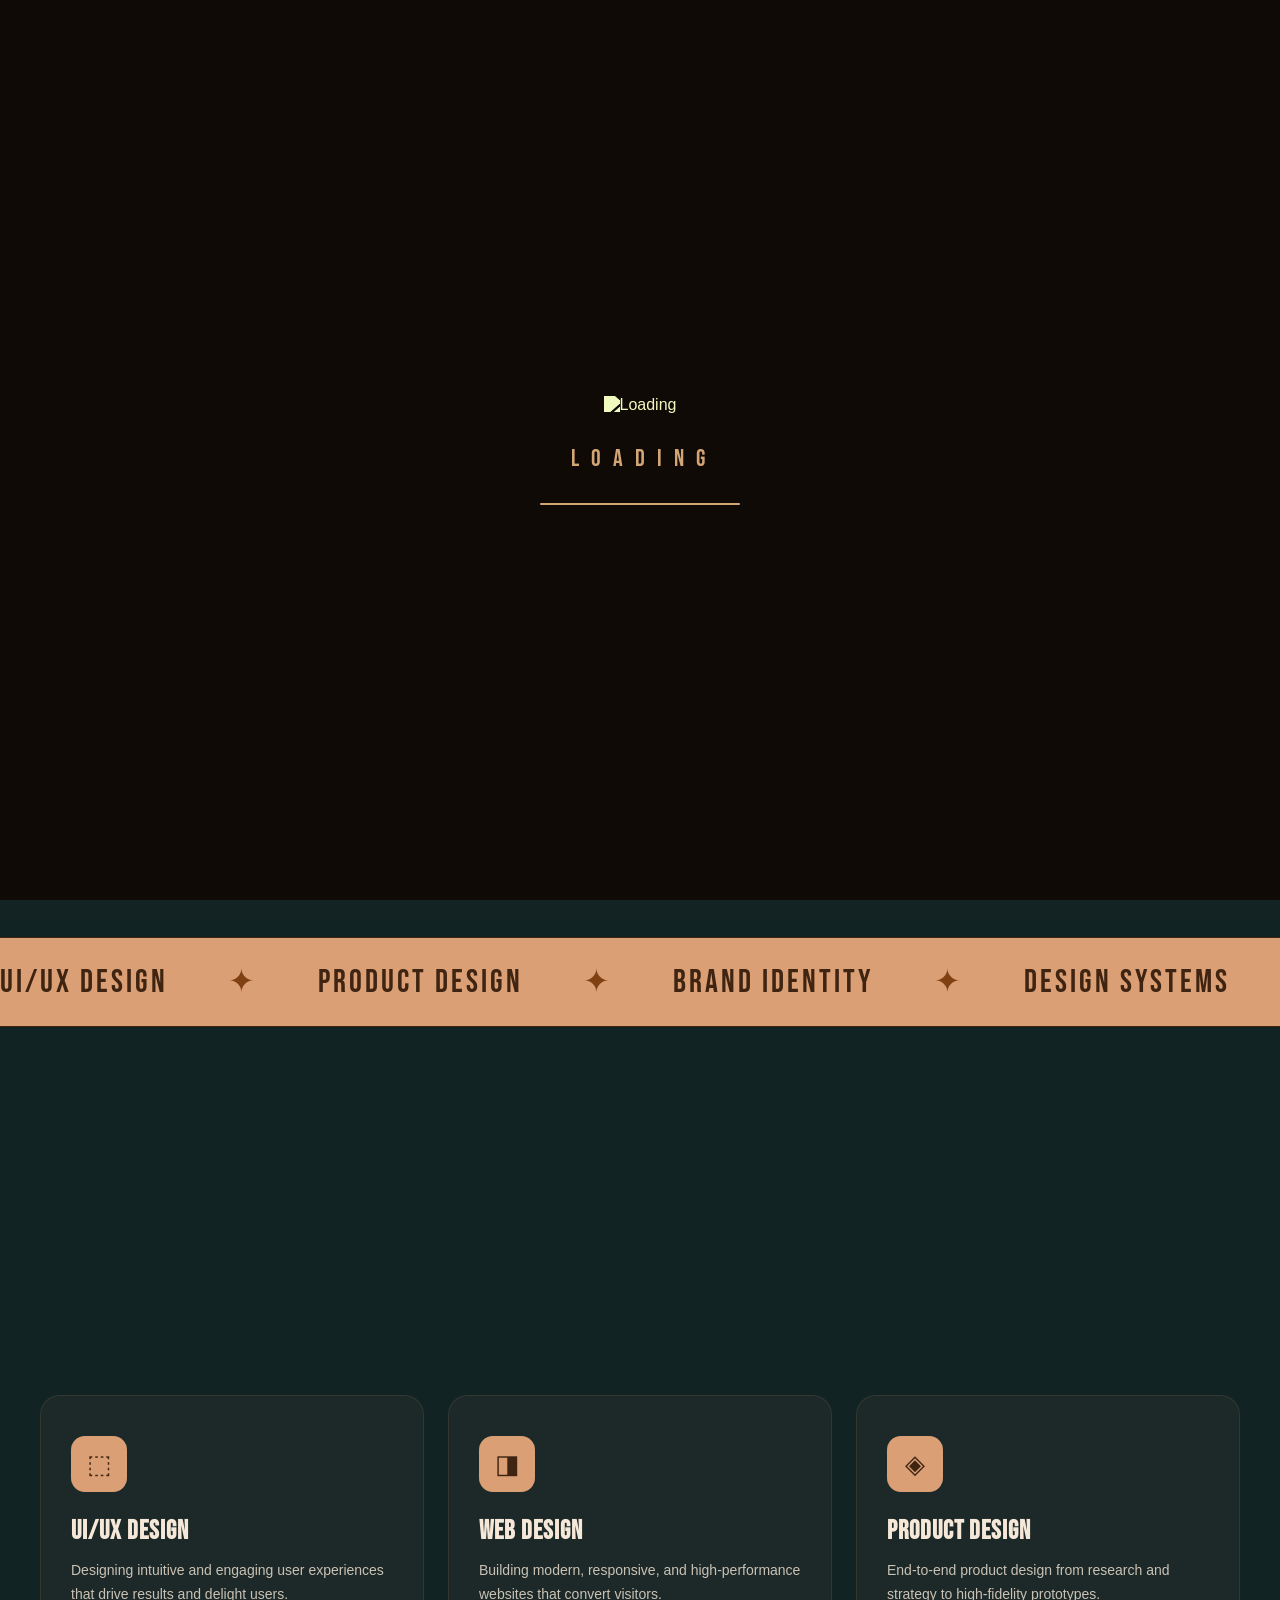
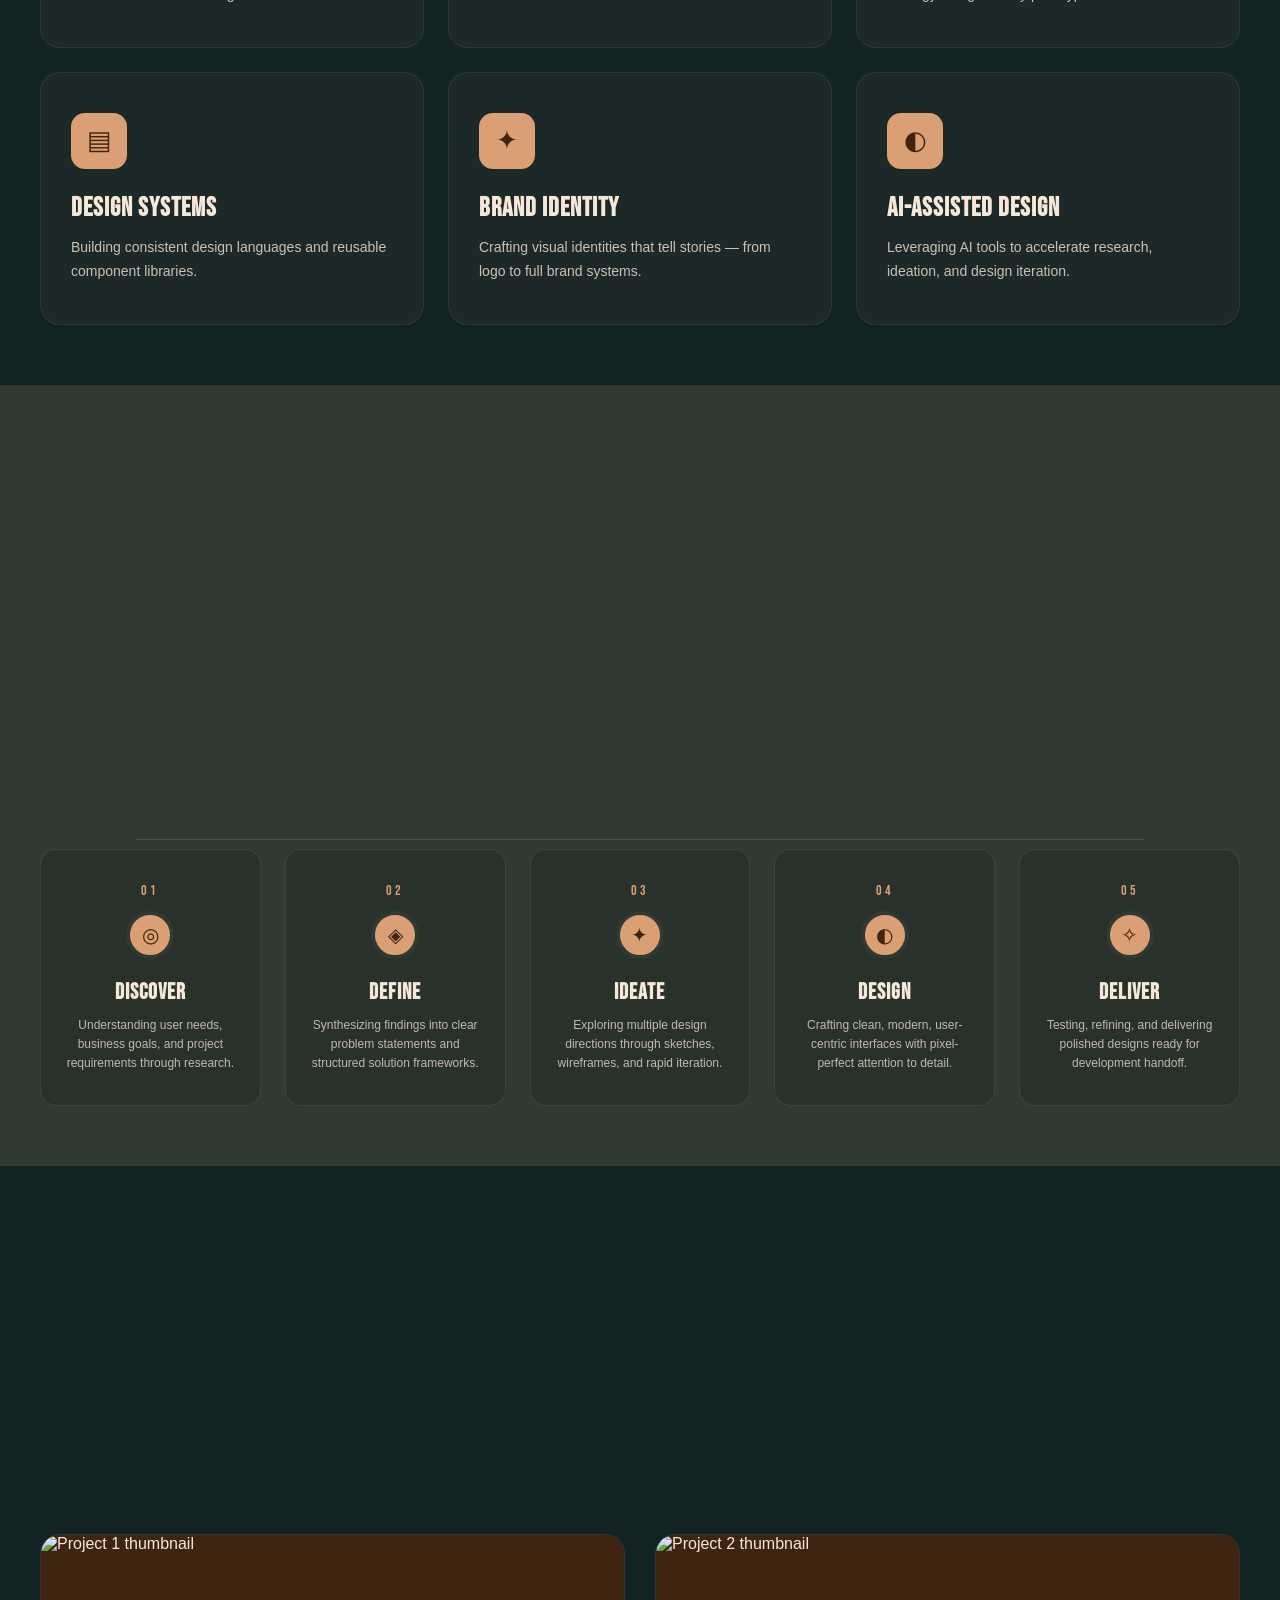
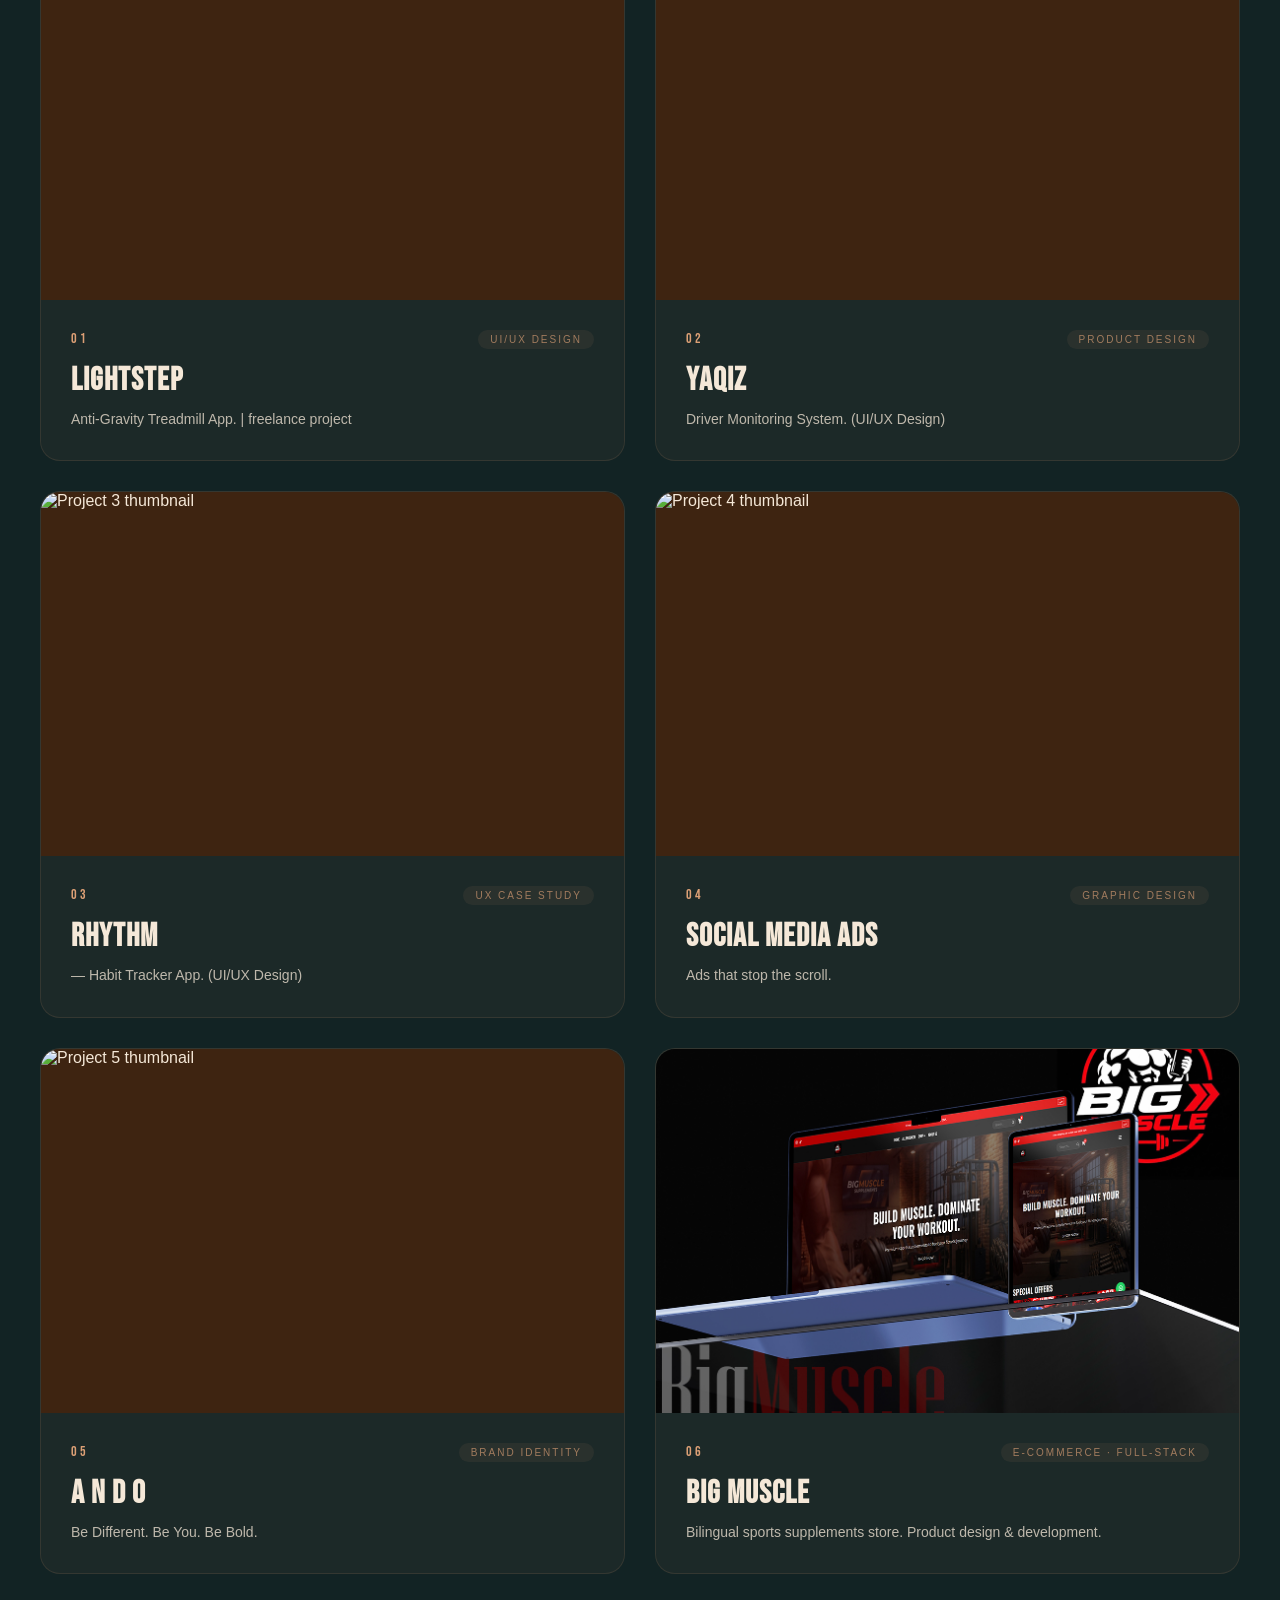
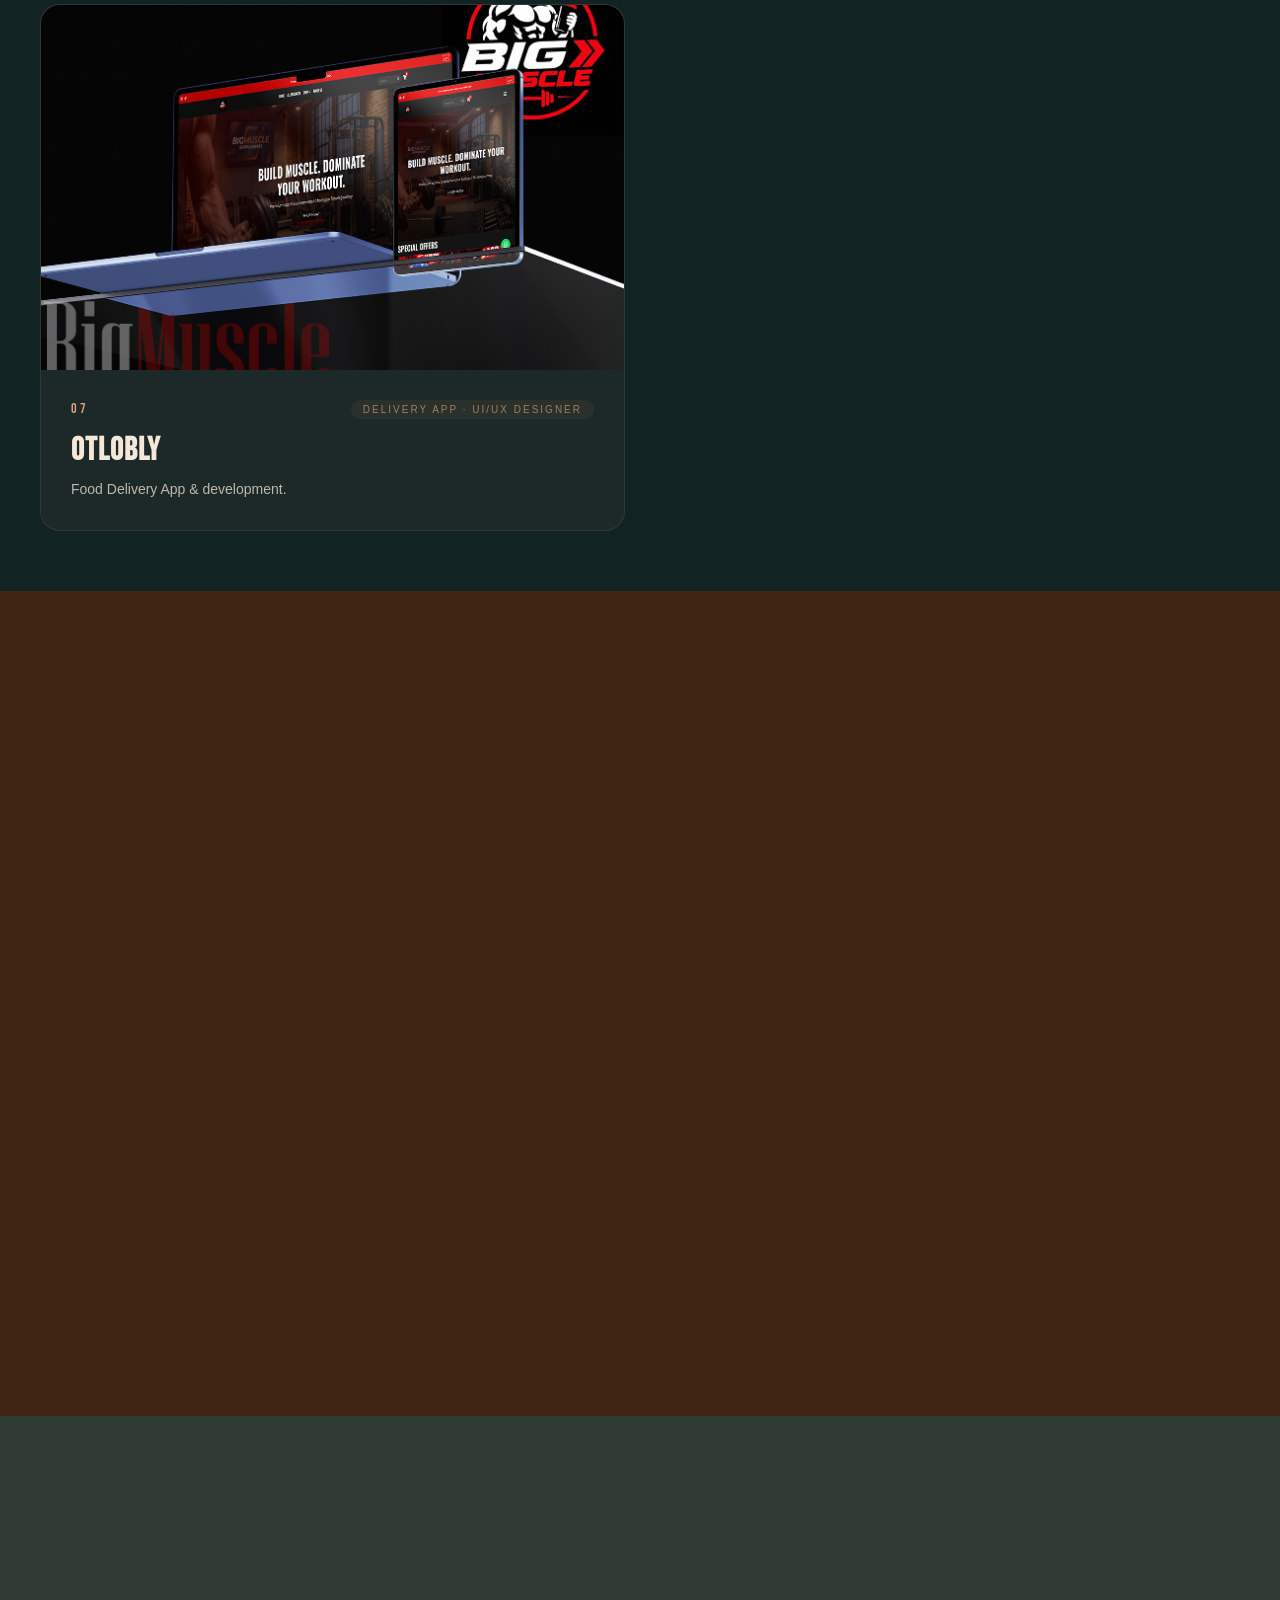
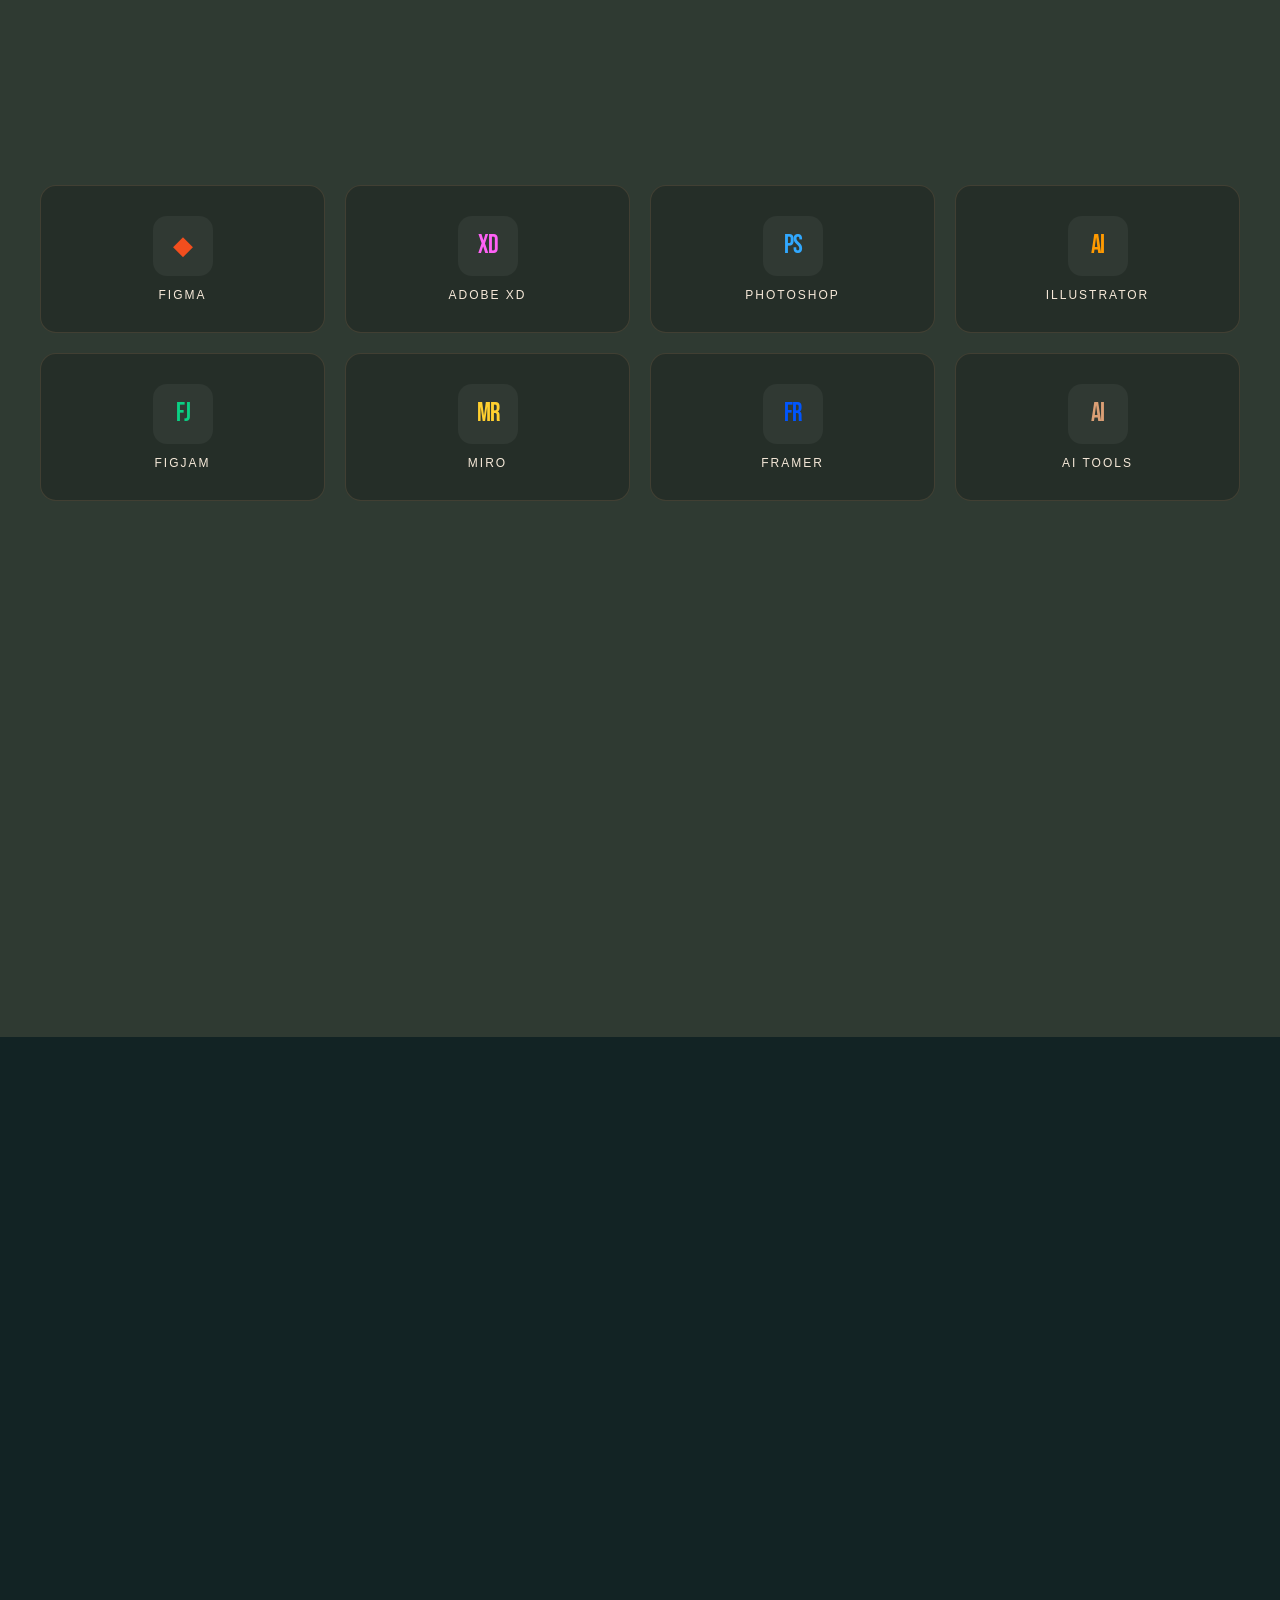
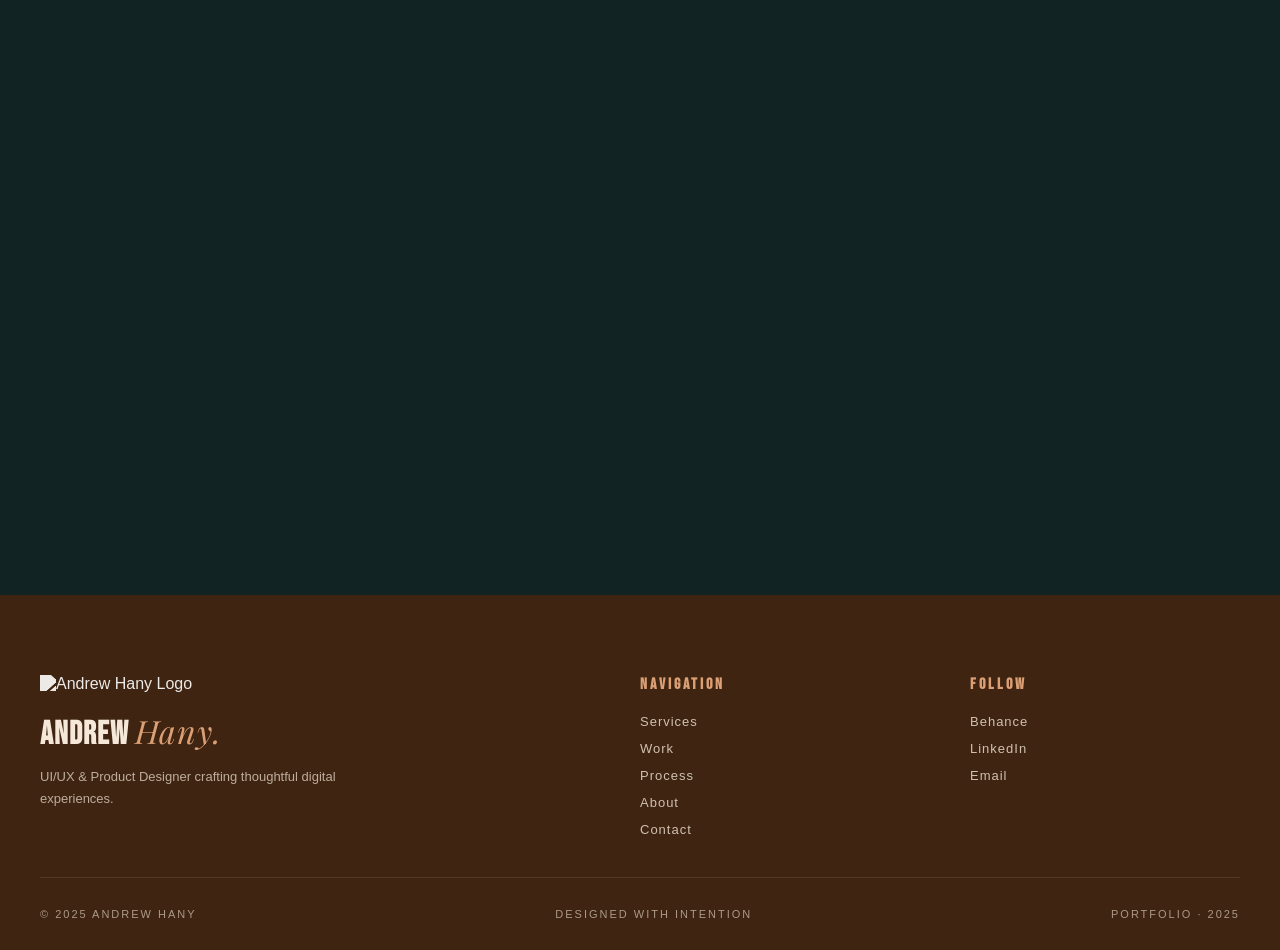
==== commit 54a94c11: "Update index.html" ====
--- a/index.html
+++ b/index.html
@@ -42,27 +42,22 @@
 <div class="cursor" id="cursor" aria-hidden="true"></div>
 
 <!-- NAV -->
+<!-- NAV -->
 <nav aria-label="Main navigation">
-  <!-- Your Logo -->
-  <a href="index.html" class="logo" aria-label="Andrew Hany — Home">
-    <img src="logo.png" alt="Andrew Hany"> <!-- Adjust path if inside a project folder -->
+  <a href="home.html" class="logo">
+    <img src="logo.png" alt="Andrew Hany Logo">
   </a>
-
-  <!-- 1. ADD THIS HAMBURGER BUTTON -->
-  <button class="nav-toggle" id="navToggle" aria-label="Toggle menu" aria-expanded="false" aria-controls="navMenu">
-    <span></span>
-    <span></span>
-    <span></span>
+  <button class="nav-toggle" id="navToggle" aria-label="Toggle menu" aria-expanded="false">
+    <span></span><span></span><span></span>
   </button>
-
-  <!-- 2. ADD id="navMenu" TO YOUR UL -->
   <ul id="navMenu">
-    <li><a href="#work">Selected Work</a></li>
+    <li><a href="#services">Services</a></li>
+    <li><a href="#work">Work</a></li>
+    <li><a href="#process">Process</a></li>
     <li><a href="#about">About</a></li>
     <li><a href="#contact">Contact</a></li>
   </ul>
 </nav>
-
 <!-- HERO — POSTER STYLE -->
 <section class="hero">
   <div class="hero-top">
@@ -108,12 +103,12 @@
         </div>
         <div class="hero-stat">
           <div class="hero-stat-icon">◈</div>
-          <div class="hero-stat-num">5<span>+</span></div>
+          <div class="hero-stat-num">7<span>+</span></div>
           <div class="hero-stat-lbl">Projects<br>Completed</div>
         </div>
         <div class="hero-stat">
           <div class="hero-stat-icon">✧</div>
-          <div class="hero-stat-num">3<span>+</span></div>
+          <div class="hero-stat-num">5<span>+</span></div>
           <div class="hero-stat-lbl">Happy<br>Clients</div>
         </div>
       </div>
@@ -342,6 +337,30 @@
     </div>
     <h3>Big Muscle</h3>
     <p>Bilingual sports supplements store. Product design &amp; development.</p>
+  </div>
+</a>
+
+
+    <!-- PROJECT 7 -->
+<a href="otlobly/otlobly.html" class="project-card reveal" data-project="6">
+  <div class="project-image">
+    <img
+      src="project-6.jpg"
+      alt="Otlobly | Food Delivery App"
+      loading="lazy"
+    >
+    <div class="project-overlay">
+      <span class="project-view">View Project →</span>
+    </div>
+  </div>
+
+  <div class="project-info">
+    <div class="project-meta">
+      <span class="project-num">07</span>
+      <span class="project-cat">Delivery App · UI/UX Designer</span>
+    </div>
+    <h3>Otlobly</h3>
+    <p>Food Delivery App &amp; development.</p>
   </div>
 </a>
 
@@ -554,27 +573,7 @@
   ↑
 </button>
 
-</body>
-    <!-- MOBILE MENU SCRIPT -->
-  <script>
-    const navToggle = document.getElementById("navToggle");
-    const navMenu = document.getElementById("navMenu");
-
-    if (navToggle && navMenu) {
-      navToggle.addEventListener("click", () => {
-        const isOpen = navToggle.getAttribute("aria-expanded") === "true";
-        navToggle.setAttribute("aria-expanded", String(!isOpen));
-        navMenu.classList.toggle("open", !isOpen);
-      });
-
-      // Close menu when a link is clicked
-      navMenu.querySelectorAll("a").forEach((link) => {
-        link.addEventListener("click", () => {
-          navToggle.setAttribute("aria-expanded", "false");
-          navMenu.classList.remove("open");
-        });
-      });
-    }
-  </script>
+
+   
 </body>
 </html>
--- a/home.css
+++ b/home.css
@@ -1047,56 +1047,3 @@
   background: #e8dcc4;
 }
 
-/* --- HAMBURGER MENU BUTTON (Hidden on Desktop) --- */
-.nav-toggle {
-  display: none;
-  flex-direction: column;
-  justify-content: center;
-  gap: 5px;
-  width: 44px;
-  height: 44px;
-  padding: 10px;
-  border: 1px solid rgba(255, 255, 255, .3);
-  border-radius: 50%;
-  background: rgba(13, 13, 13, .6);
-  cursor: pointer;
-}
-
-.nav-toggle span {
-  display: block;
-  width: 20px;
-  height: 2px;
-  background: #fff;
-  transition: transform 0.3s, opacity 0.3s;
-}
-
-/* --- MOBILE MENU BEHAVIOR --- */
-@media (max-width: 900px) {
-  /* Show the hamburger button */
-  .nav-toggle {
-    display: flex;
-    position: relative;
-    z-index: 102;
-  }
-
-  /* Hide the standard menu and format it for mobile */
-  nav ul {
-    display: none;
-    position: fixed;
-    top: 76px;
-    right: 20px;
-    left: 20px;
-    z-index: 101;
-    flex-direction: column;
-    gap: 18px;
-    padding: 24px;
-    border: 1px solid rgba(255, 255, 255, 0.1);
-    border-radius: 16px;
-    background: rgba(13, 13, 13, .97);
-  }
-
-  /* When the JavaScript adds the .open class, show the menu */
-  nav ul.open {
-    display: flex;
-  }
-}
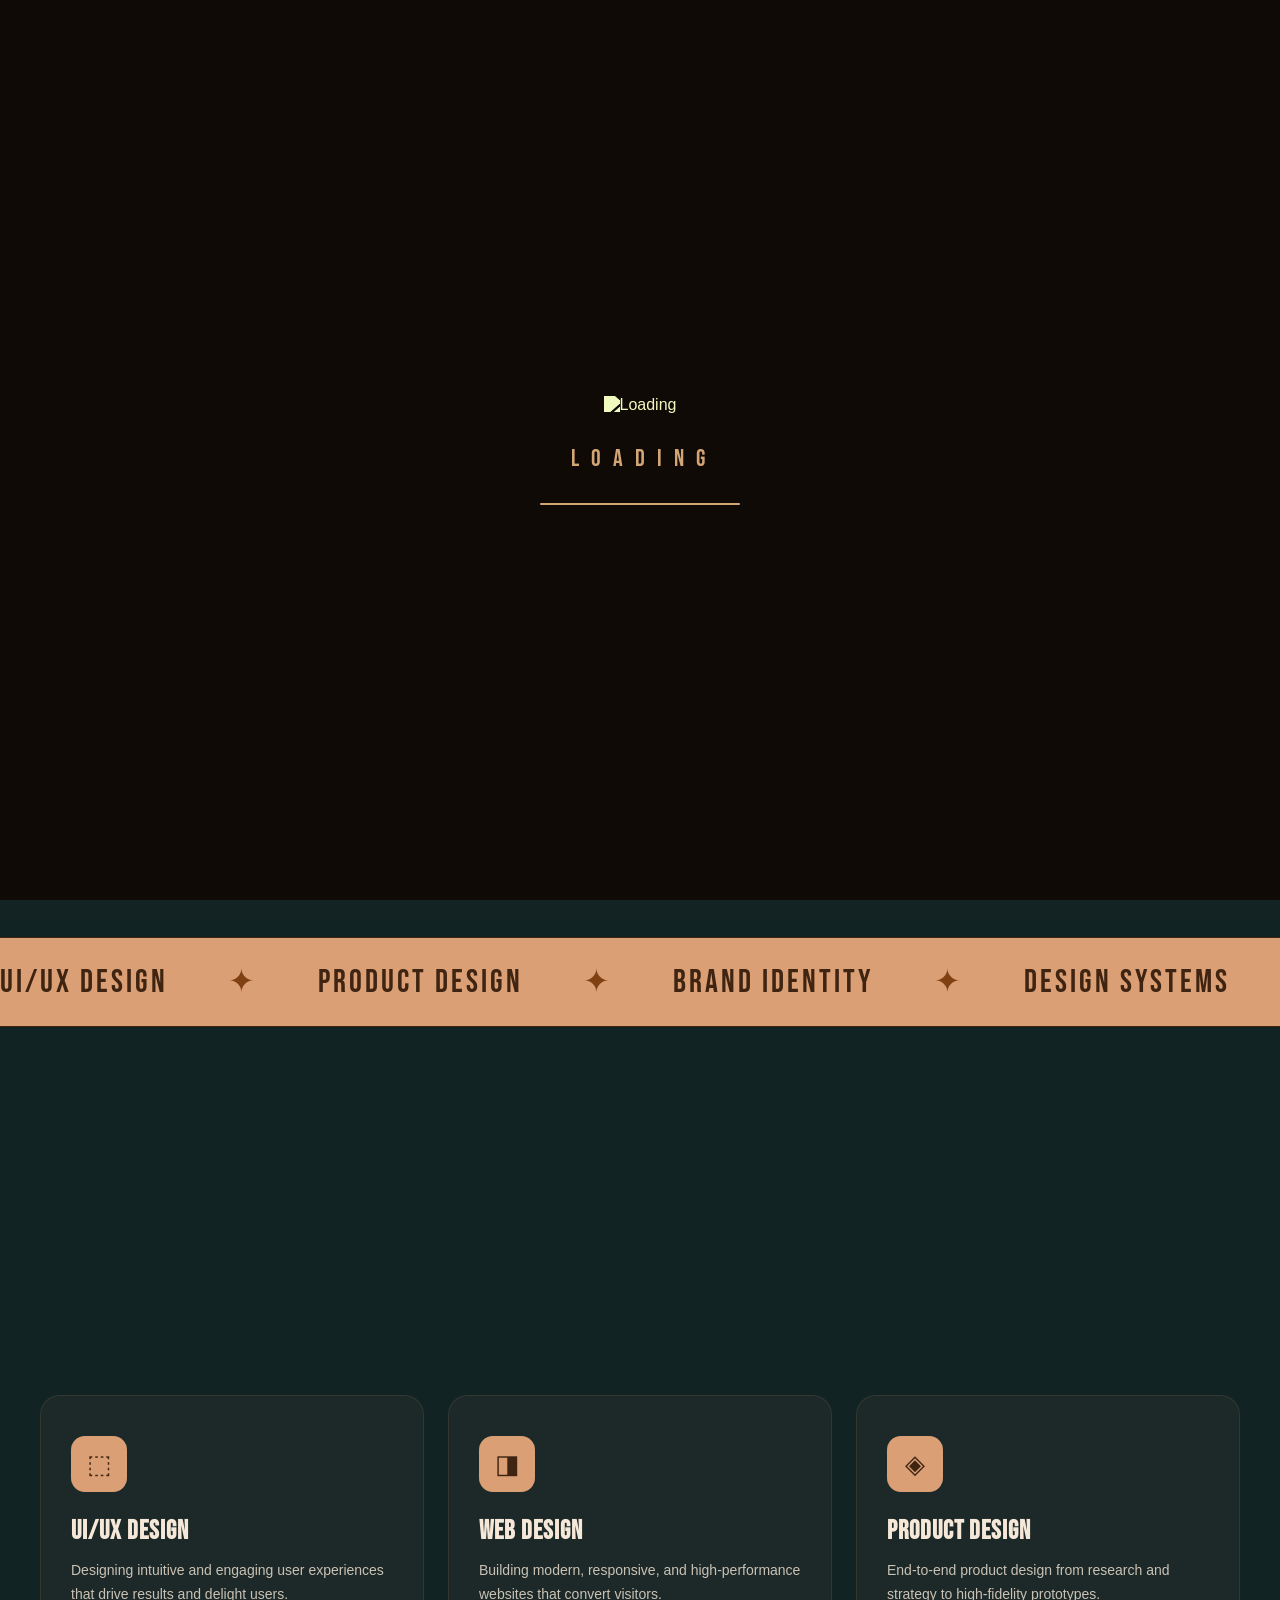
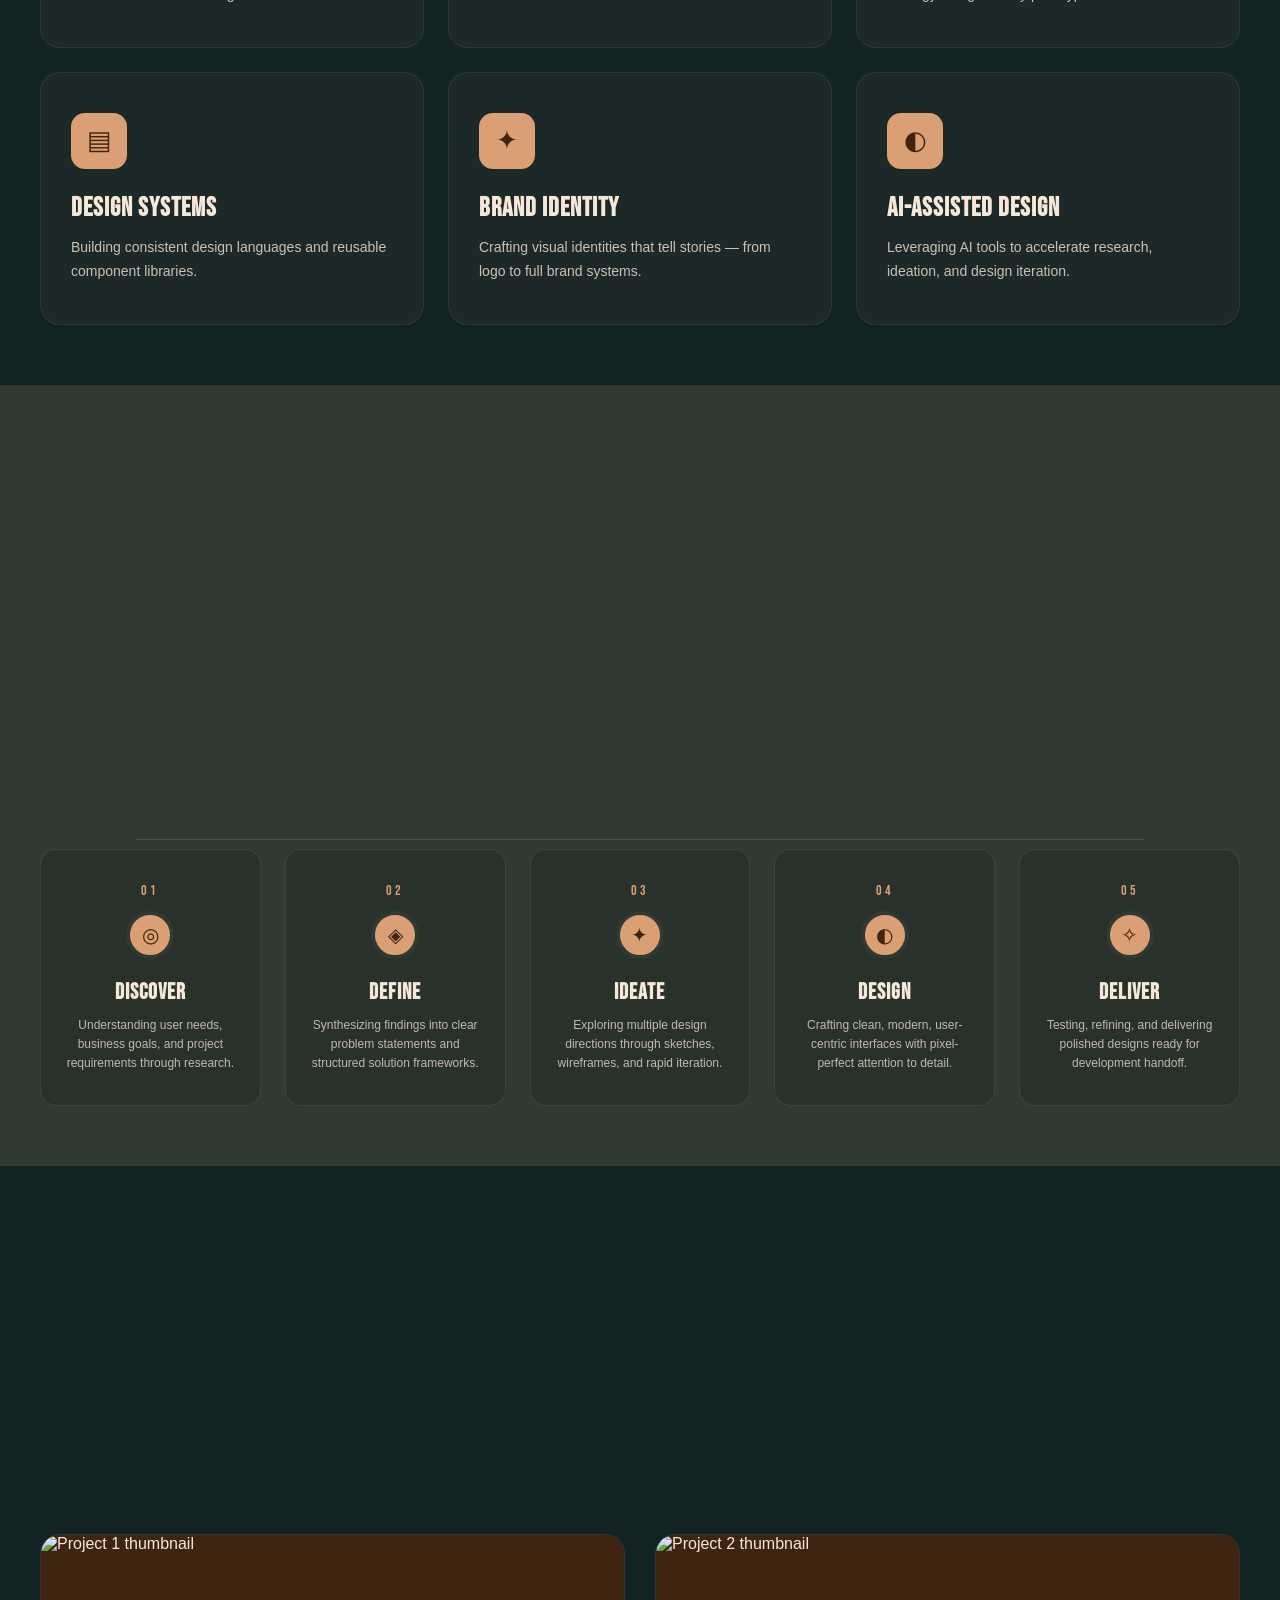
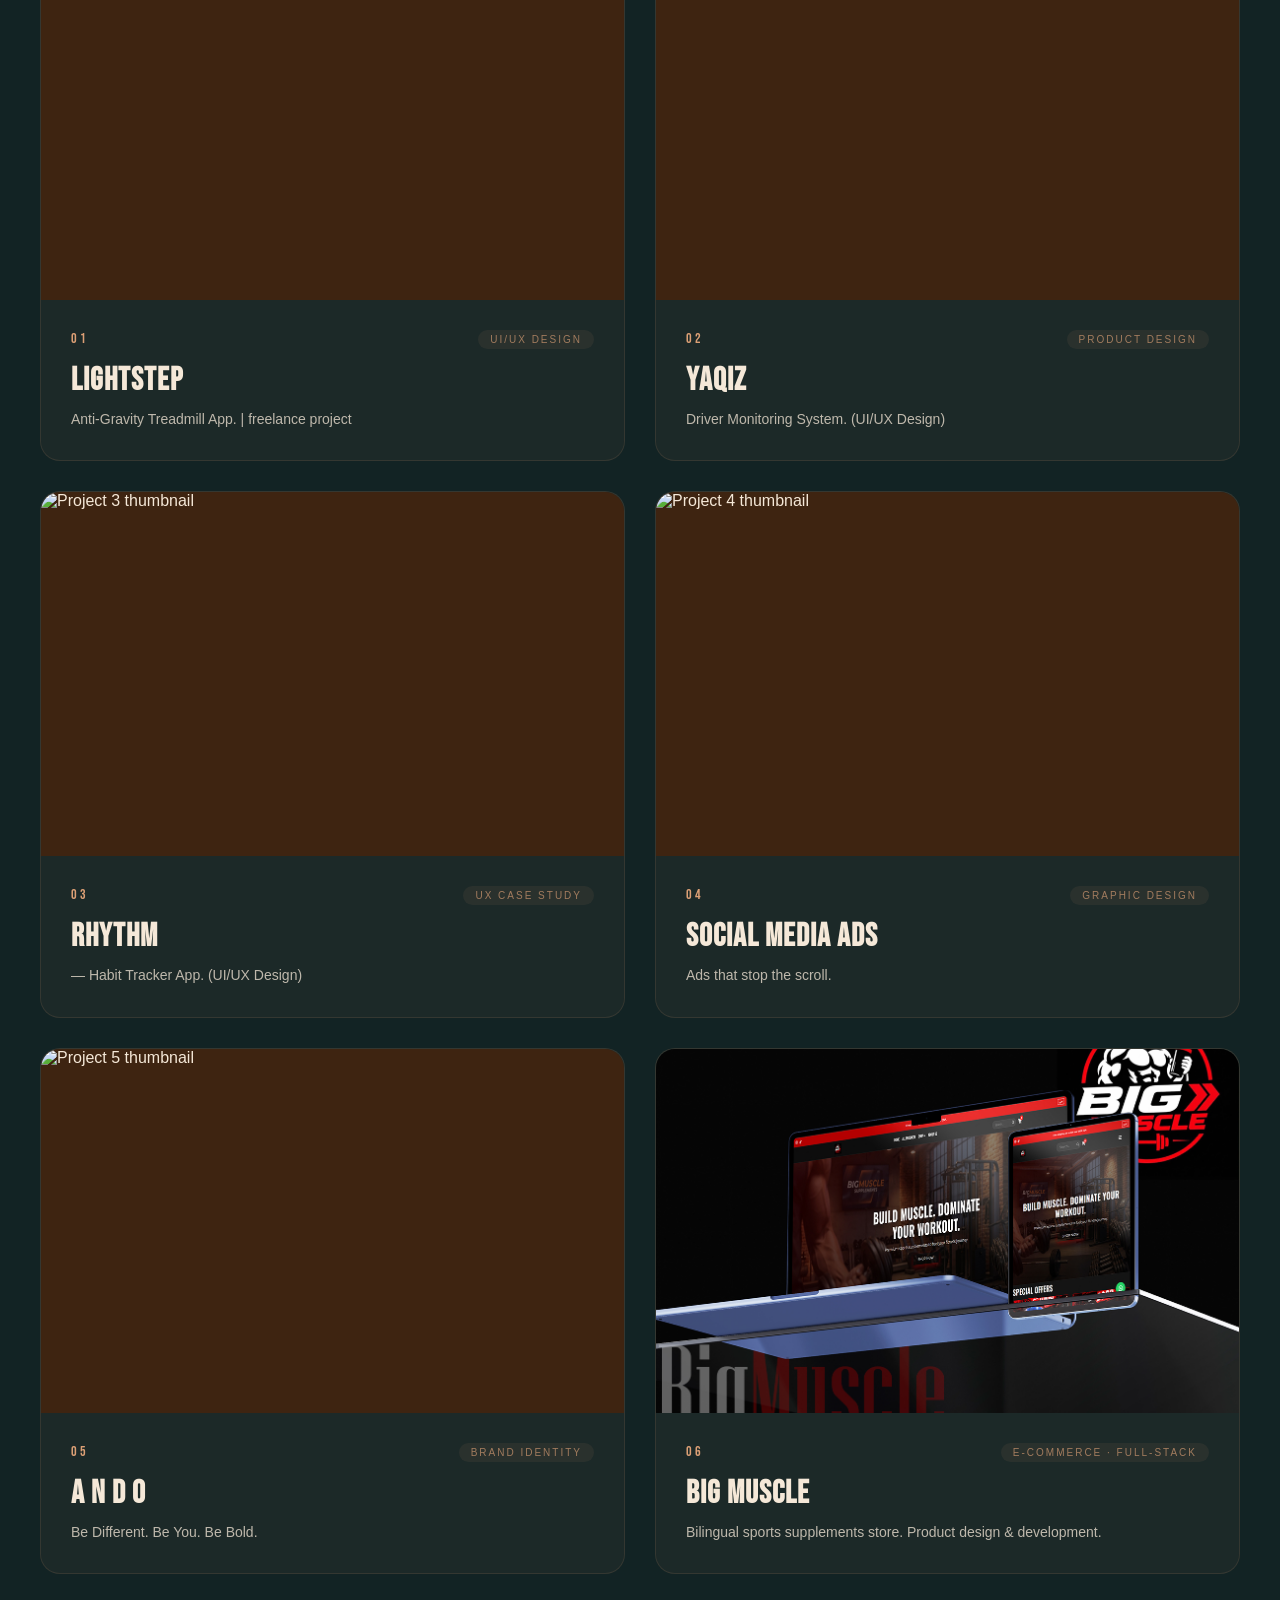
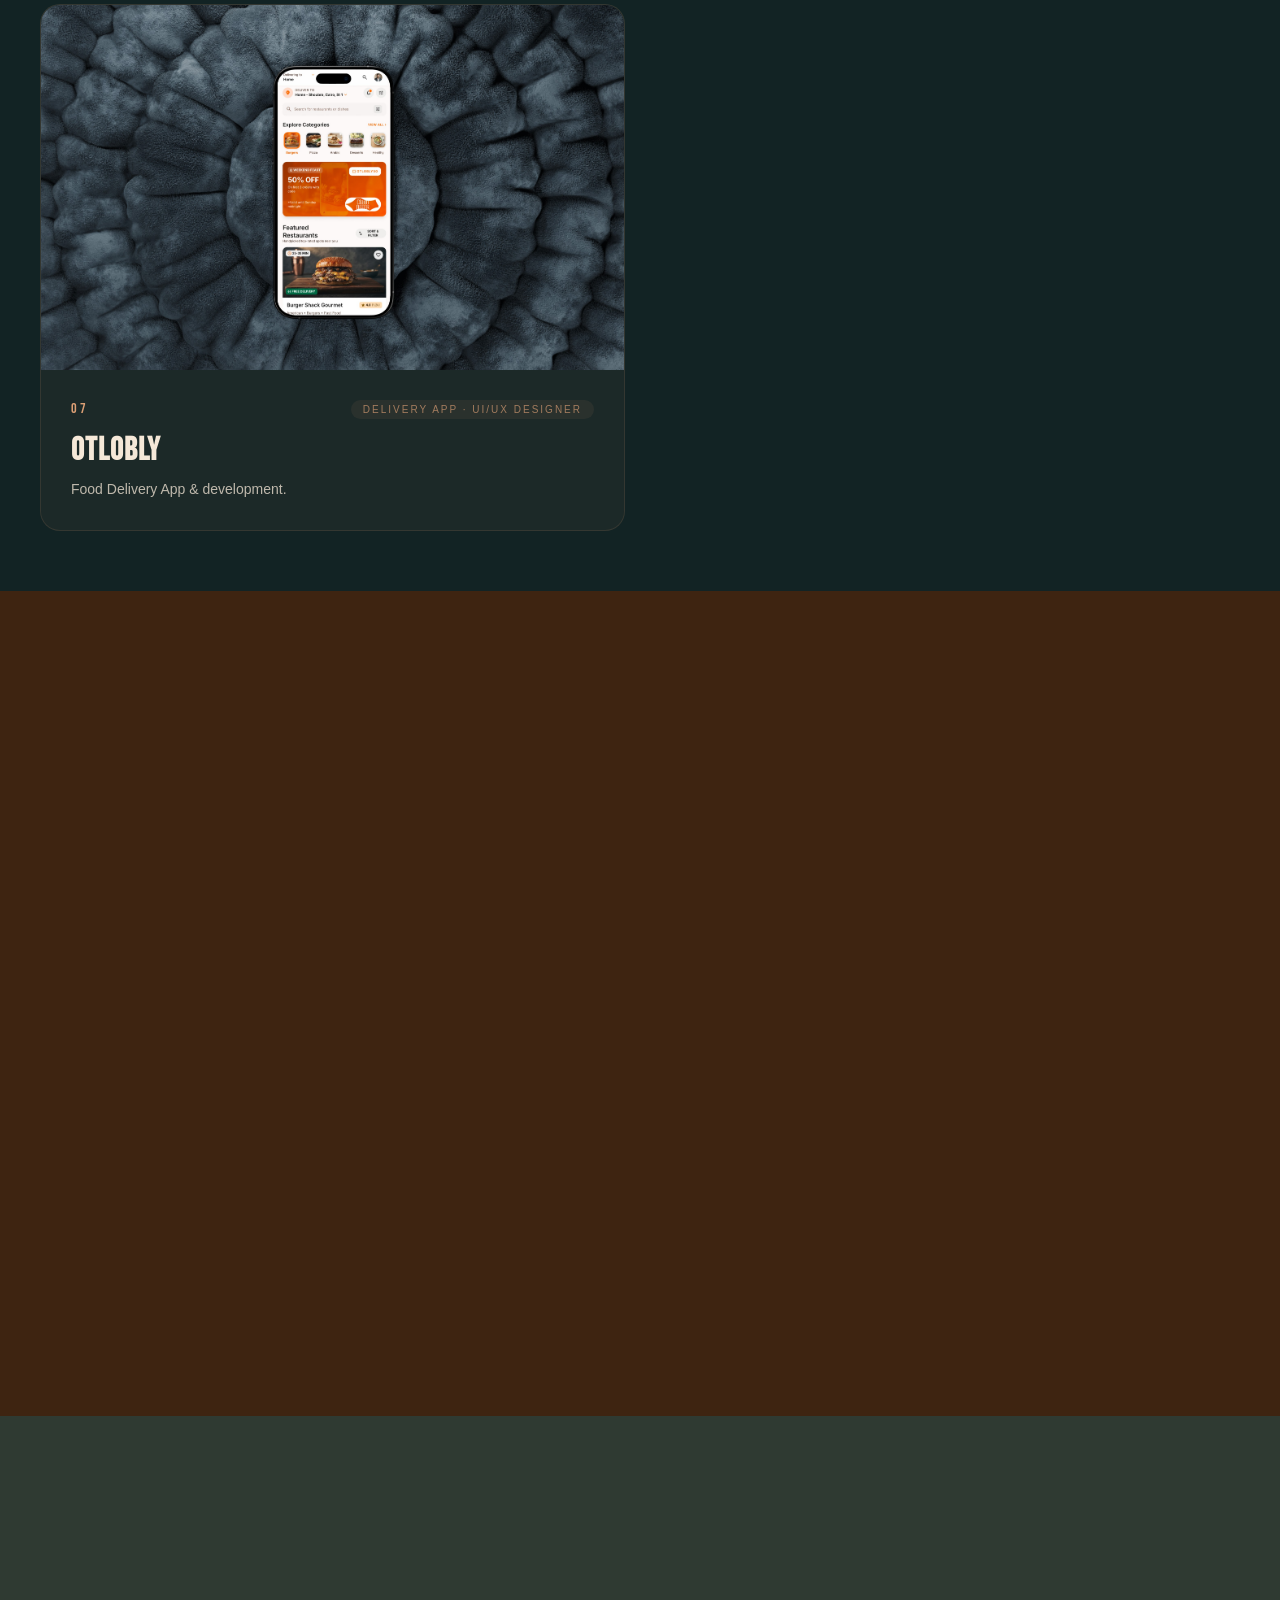
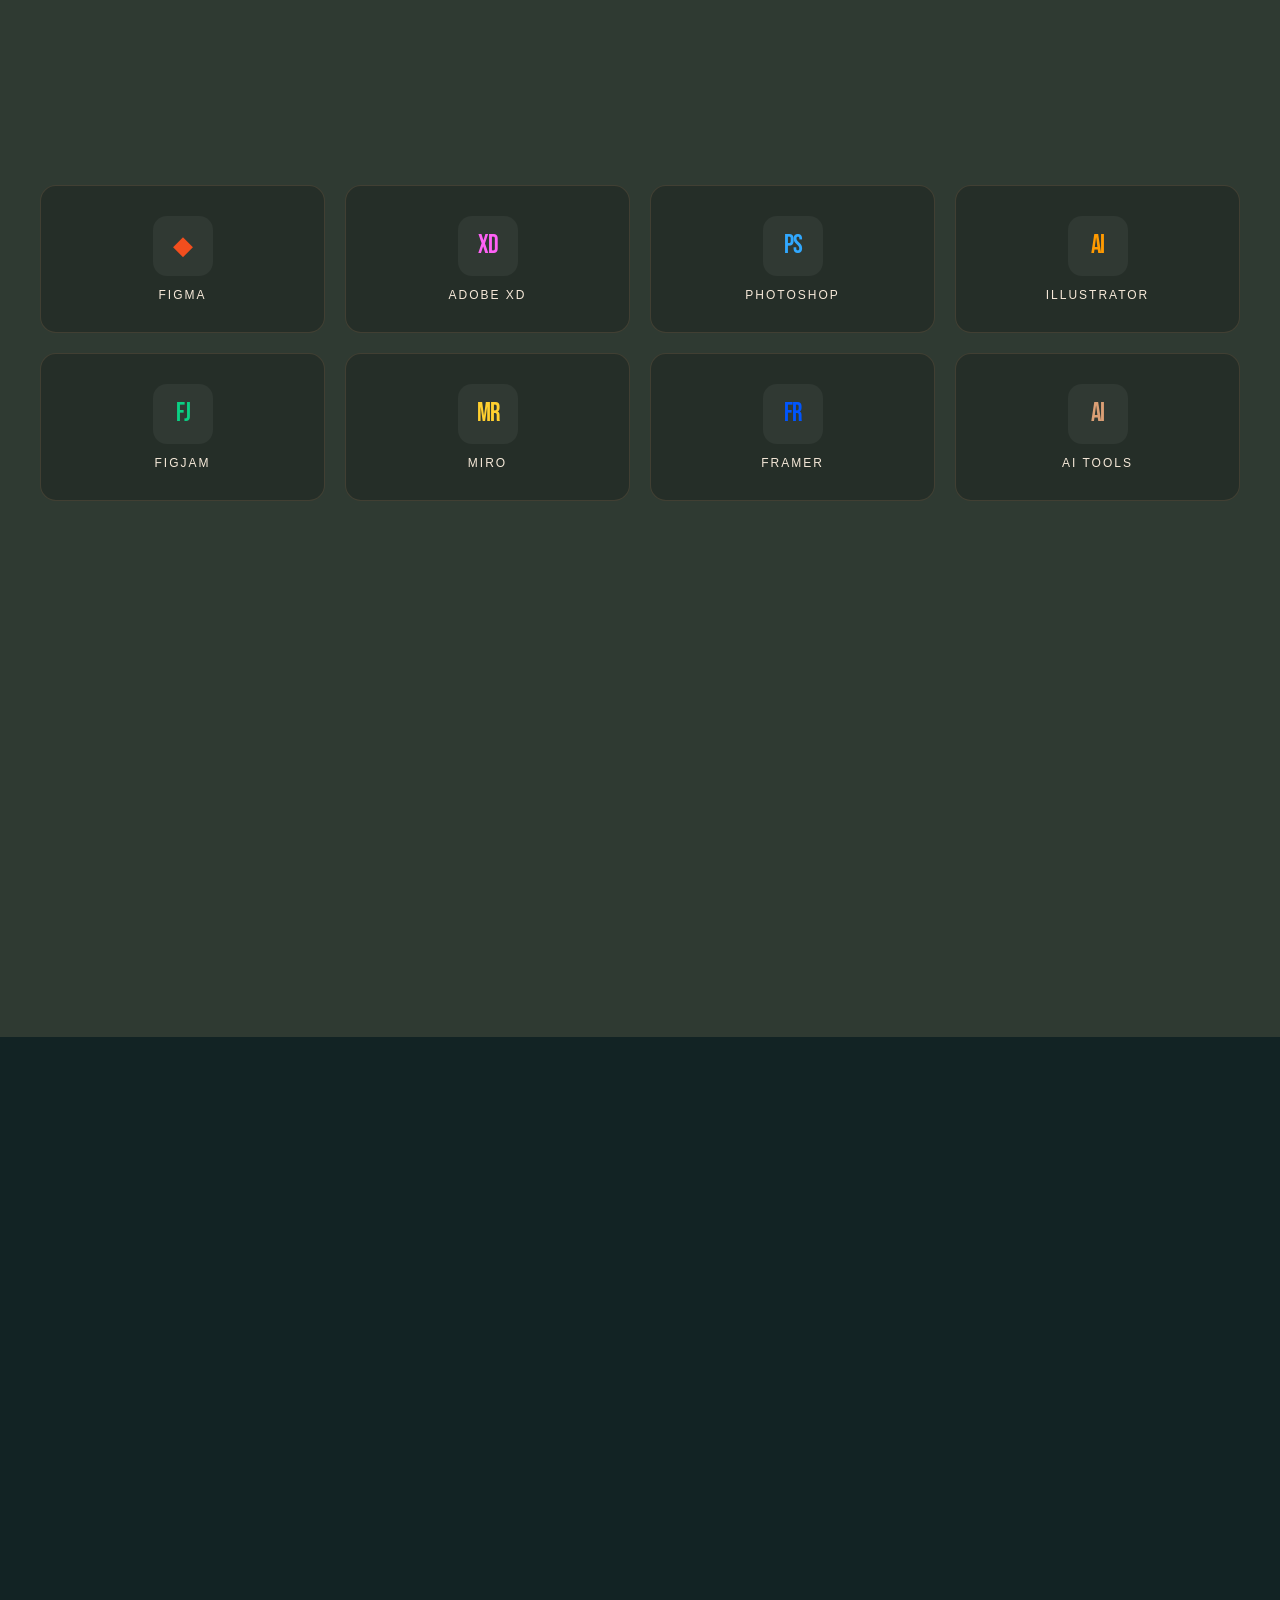
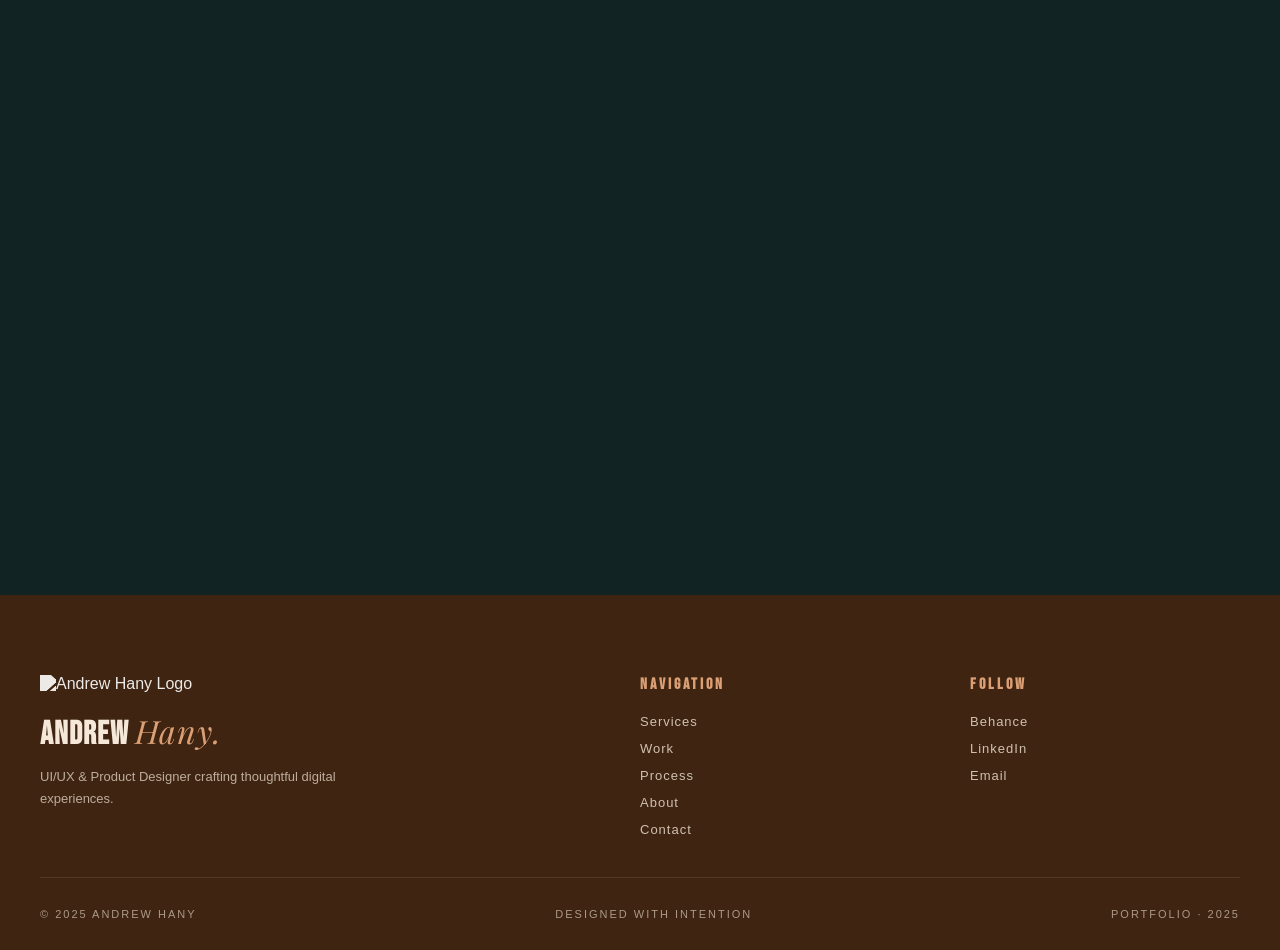
==== commit 81f7dba4: "Update index.html" ====
--- a/index.html
+++ b/index.html
@@ -345,7 +345,7 @@
 <a href="otlobly/otlobly.html" class="project-card reveal" data-project="6">
   <div class="project-image">
     <img
-      src="project-6.jpg"
+      src="project-7 (1).jpg"
       alt="Otlobly | Food Delivery App"
       loading="lazy"
     >
